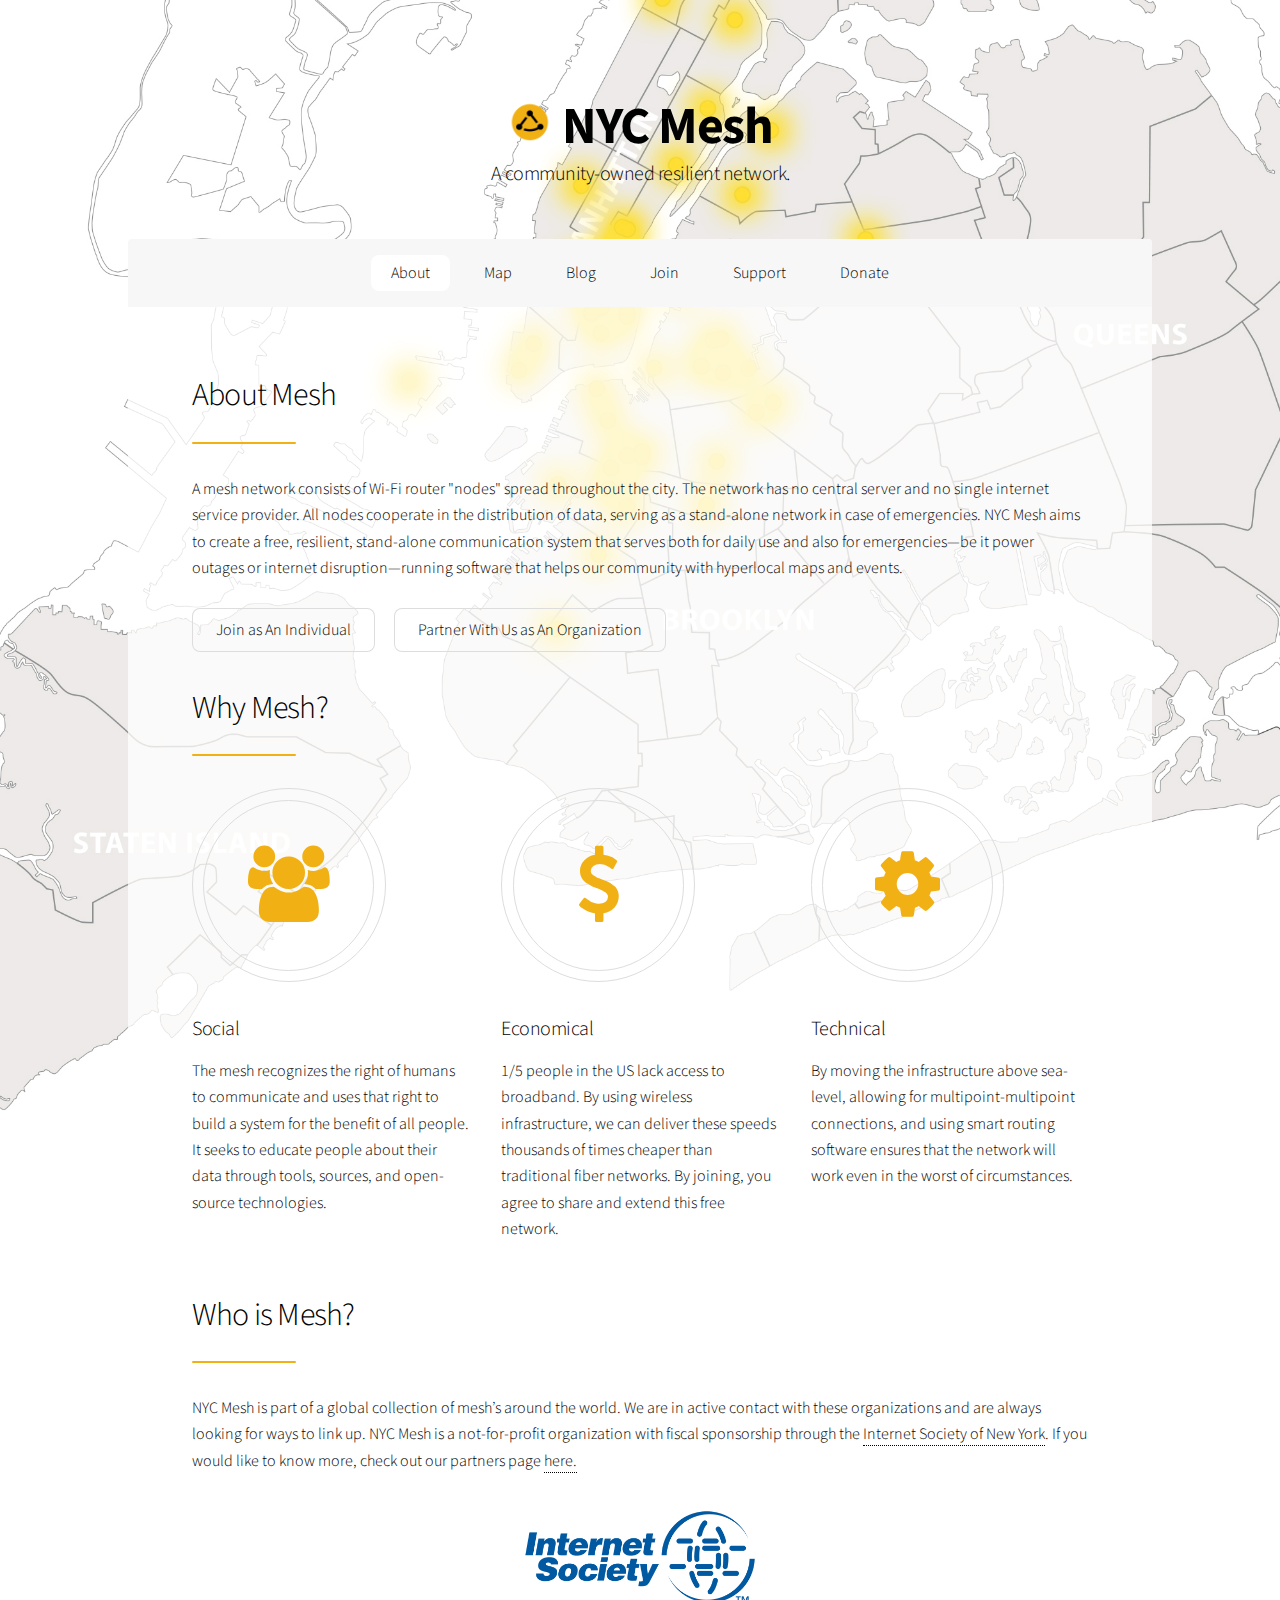
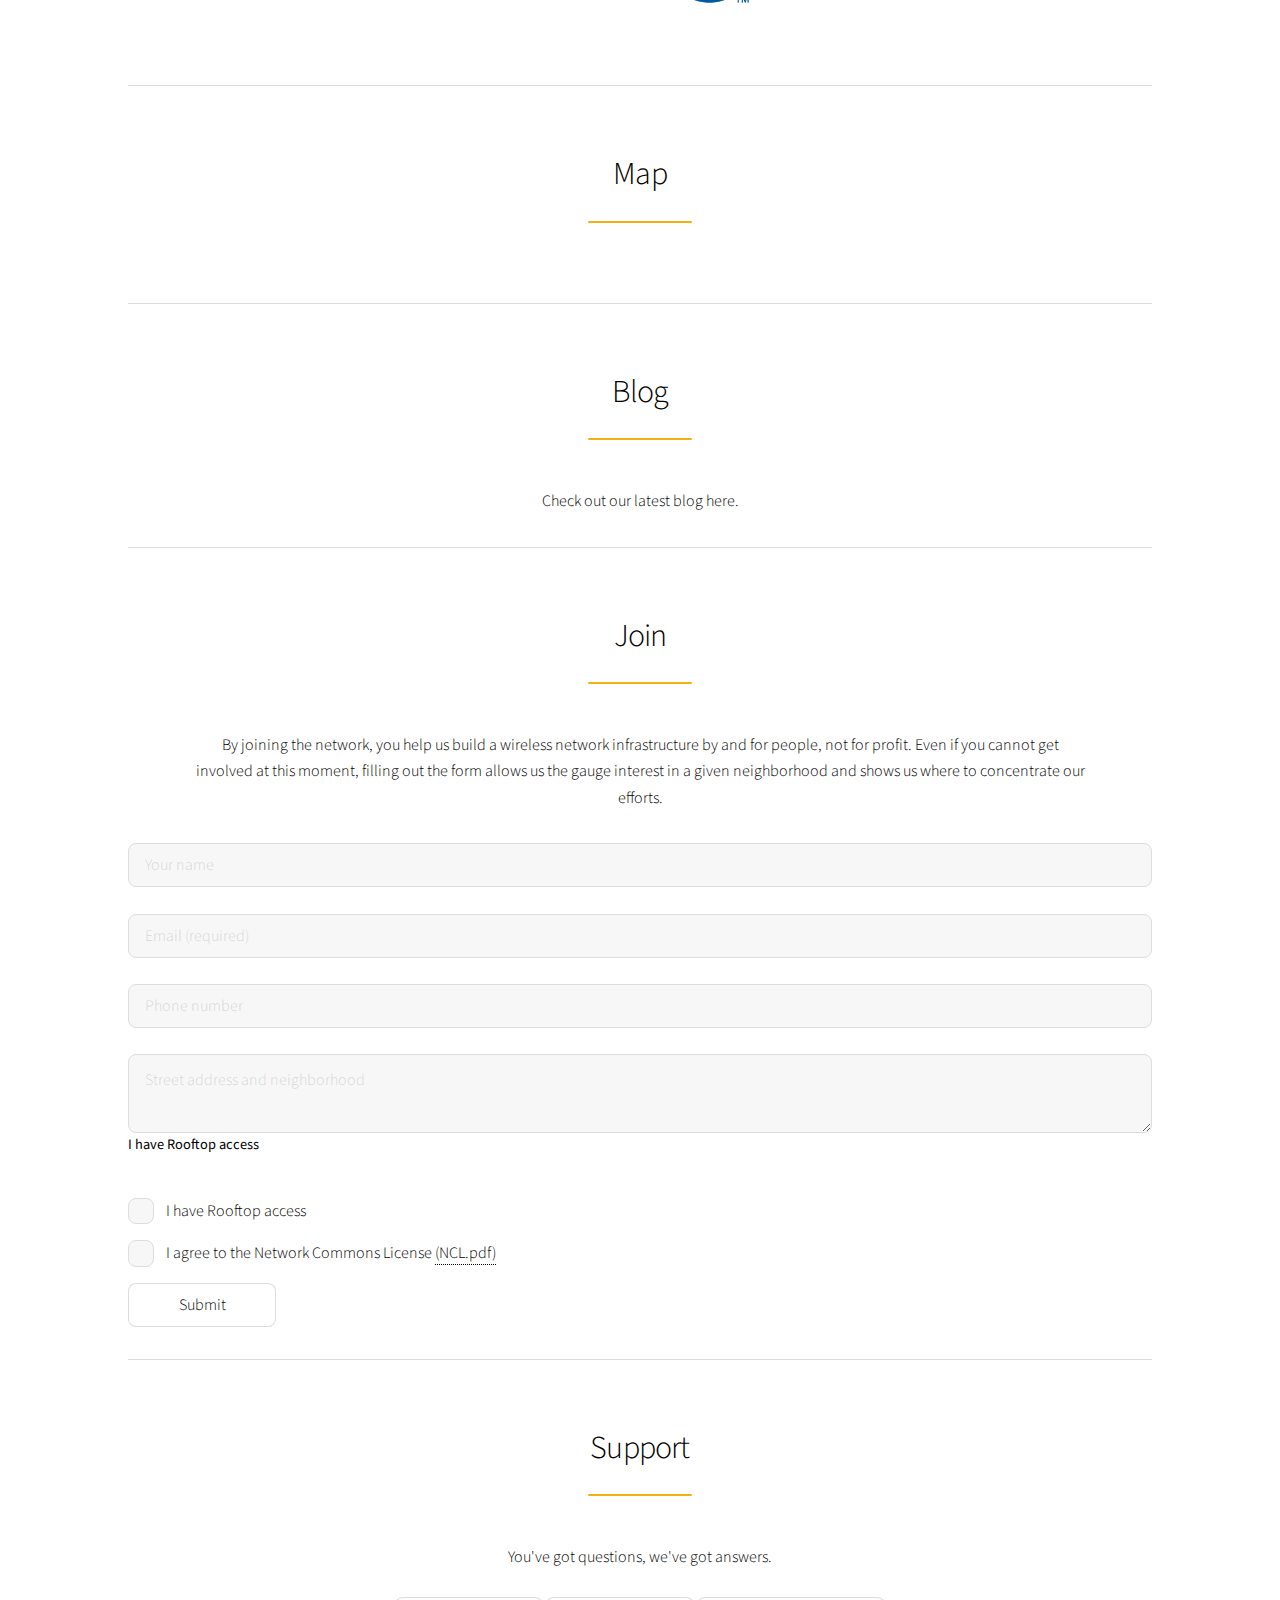
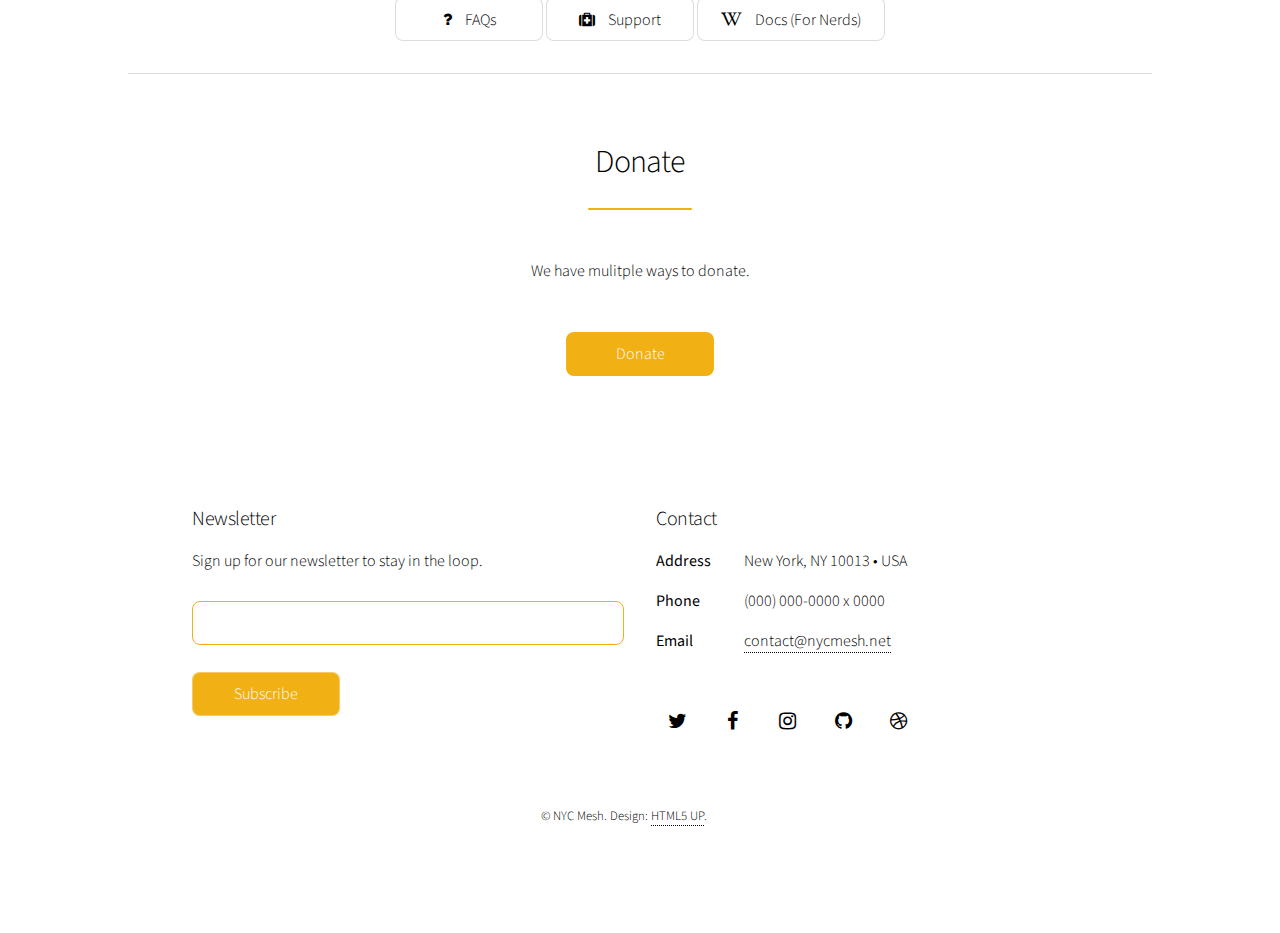
==== index.html @ f51275e2 "initial commit" ====
<!DOCTYPE HTML>
<!--
	Stellar by HTML5 UP
	html5up.net | @ajlkn
	Free for personal and commercial use under the CCA 3.0 license (html5up.net/license)
-->
<html>
	<head>
		<title>NYC Mesh</title>
		<meta charset="utf-8" />
		<meta name="viewport" content="width=device-width, initial-scale=1" />
		<!--[if lte IE 8]><script src="assets/js/ie/html5shiv.js"></script><![endif]-->
		<link rel="stylesheet" href="assets/css/main.css" />
		<!--[if lte IE 9]><link rel="stylesheet" href="assets/css/ie9.css" /><![endif]-->
		<!--[if lte IE 8]><link rel="stylesheet" href="assets/css/ie8.css" /><![endif]-->
		<link href="mesh.ico" rel="shortcut icon" type="image/x-icon">

	</head>
	<body>

		<!-- Wrapper -->
			<div id="wrapper">

				<!-- Header -->
					<header id="header" class="alt">
					 
					  <h1> <img src="logoicon.png" width="46" height="46" alt=""/> NYC Mesh</h1>
						<p>A community-owned
resilient network.
						</p>
			  </header>

				<!-- Nav -->
					<nav id="nav">
						<ul>
							<li><a href="#intro" class="active">About</a></li>
							<li><a href="#map">Map</a></li>
							<li><a href="#blog">Blog</a></li>
							<li><a href="#join">Join</a></li>
							<li><a href="#support">Support</a></li>
							<li><a href="#donate">Donate</a></li>

						</ul>
					</nav>

				<!-- Main -->
					<div id="main">

						<!-- About Section -->
							<section id="intro" class="main">
								<div class="spotlight">
								  <div class="content">
										<header class="major">
											<h2>About Mesh</h2>
										</header>
										<p>A mesh network consists of Wi-Fi router "nodes" spread throughout the city. The network has no central server and no single internet service provider. All nodes cooperate in the distribution of data, serving as a stand-alone network in case of emergencies. NYC Mesh aims to create a free, resilient, stand-alone communication system that serves both for daily use and also for emergencies—be it power outages or internet disruption—running software that helps our community with hyperlocal maps and events.</br> <br></p>
										<ul class="actions">
											<li><a href="#join" class="button">Join as An Individual</a></li>
                                       <li><a href="/partnerships" class="button">Partner With Us as An Organization</a></li>

										</ul>
                                       
                                    <header class="major">
											<h2>Why Mesh?</h2>
									  </header>
                                      <ul class="features">
									<li>
										<span class="icon major style1 fa-users"></span>
										<h3>Social</h3>
										<p>The mesh recognizes the right of humans to communicate and uses that right to build a system for the benefit of all people. It seeks to educate people about their data through tools, sources, and open-source technologies.</p>
									</li>
									<li>
										<span class="icon major style1 fa-usd"></span>
										<h3>Economical</h3>
										<p>1/5 people in the US lack access to broadband. By using wireless infrastructure, we can deliver these speeds thousands of times cheaper than traditional fiber networks. By joining, you agree to share and extend this free network.</p>
									</li>
									<li>
										<span class="icon major style1 fa-gear"></span>
										<h3>Technical</h3>
										<p>By moving the infrastructure above sea-level, allowing for multipoint-multipoint connections, and using smart routing software ensures that the network will work even in the worst of circumstances.</p>
									</li>
								</ul>
                                <header class="major">
											<h2>Who is Mesh? </h2>
										</header>
										<p>NYC Mesh is part of a global collection of mesh’s around the world. We are in active contact with these organizations and are always looking for ways to link up.
NYC Mesh is a not-for-profit organization with fiscal sponsorship through the <a href="http://isoc-ny.org/">Internet Society of New York</a>. If you would like to know more, check out our partners page <a href="partnerships.html">here.</a><br><br> <div align="center"><img align="center" src="images/internetsociety.png" width="250px"> </div>
</p>
									</div>
								</div>
							</section>
                            
                            <!-- map Section -->
							<section id="map" class="main special">
								<header class="major"> 
	<h2>Map</h2></header>

</section> 

						<!-- blog Section -->
							<section id="blog" class="main special">
								<header class="major">
									<h2>Blog</h2>
								</header>
								<p>Check out our latest blog here.

 </p>
								
							</section>

						

						<!-- Get Started -->
							<section id="join" class="main special">
								<header class="major">
									<h2>Join</h2>	</header>
									<p>By joining the network, you help us build a wireless network infrastructure by and for people, not for profit. Even if you cannot get involved at this moment, filling out the form allows us the gauge interest in a given neighborhood and shows us where to concentrate our efforts.</p>
							</section>
									<form action="https://docs.google.com/forms/d/1w1d2qiCerKxjR5uu7gnqRqF9XpYeRvTDPqHbCE4Cftc/formResponse" method="POST" id="ss-form" target="_self" onsubmit="">
  <input type="text" name="entry.508902369" value="" id="entry_508902369" dir="auto" aria-label="Name" placeholder="Your name">
  <br><input type="text" name="entry.119277156" value="" id="entry_119277156" dir="auto" aria-label="Email" aria-required="true" required="" placeholder="Email (required)">
  <br><input type="text" name="entry.1046234029" value="" id="entry_1046234029" dir="auto" aria-label="Phone"  placeholder="Phone number">

  <br><textarea name="entry.214227195" id="entry_214227195" aria-label="Location" placeholder="Street address and neighborhood"></textarea>
 
 
 <label>
    I have Rooftop access 
  </label>   <br> <input type="checkbox" name="entry.108879804" value="I have Rooftop access" id="group_108879804_1" role="checkbox">

<label>
    I have Rooftop access 
  </label>   <br> <input type="checkbox" name="entry.108879804" value="I have Rooftop access" id="group_108879804_1" role="checkbox">

    <label>
    I agree to the Network Commons License <a href="../ncl.pdf">(NCL.pdf)</a>
  </label>   <br> <input type="checkbox" required="" name="entry.1263551439" value="I agree to NCL" id="group_1263551439_1" role="checkbox">

    <input type="submit" name="submit" value="Submit" id="ss-submit" class="btn">
  <input type="hidden" name="draftResponse" value="[,,&quot;229178244945477229&quot;]
">
  <input type="hidden" name="pageHistory" value="0">
  <input type="hidden" name="fbzx" value="229178244945477229">

</form>
	</section>
   
    	<!-- Support -->
							<section id="support" class="main special">
							
                            	<header class="major">
									<h2>Support</h2>	</header>

                                   You've got questions, we've got answers. <br><Br>
                     <a href="generic.html" class="button"><span class="icon style5 fa-question">   </span> FAQs<br></a>  
                     <a href="generic.html" class="button"><span class="icon style5 fa-medkit"> </span> Support<br></a>  
                     <a href="generic.html" class="button"><span class="icon style5 fa-wikipedia-w"> </span> Docs (For Nerds)<br></a> 
                     

	</section>

    	<!-- Donate -->
                    					<section id="donate" class="main special">
								<header class="major">
									<h2>Donate</h2>								</header>

									<p>We have mulitple ways to donate. </p>
								<footer class="major">
									<ul class="actions">
										<li><a href="generic.html" class="button special">Donate</a></li>
									</ul>
								</footer>
	</section>

					</div>

				<!-- Footer -->
					<footer id="footer">
						<section>
							<h3>Newsletter</h3>
							<p>
                         <div id="newsletter">
                         Sign up for our newsletter to stay in the loop.<br> <Br>
	<form action="//nicholasfrota.us9.list-manage.com/subscribe/post?u=cf667149616fd293afa115f5a&amp;id=ebe72854f3" method="post" id="mc-embedded-subscribe-form" name="mc-embedded-subscribe-form" class="validate" target="_blank" novalidate>
		<input type="email" value="" name="EMAIL" id="mce-EMAIL" placeholder="Your Email"><br>
		<input type="submit" value="Subscribe" name="subscribe" id="mc-embedded-subscribe"   class="btn">
		<div class="response" id="mce-error-response" style="display:none"></div>
		<div class="response" id="mce-success-response" style="display:none"></div>
		<div style="position: absolute; left: -5000px;"><input type="text" name="b_cf667149616fd293afa115f5a_ebe72854f3" tabindex="-1" value=""></div>
	</form>
</div>
						</section>
						<section>
							<h3>Contact</h3>
							<dl class="alt">
								<dt>Address</dt>
								<dd>New York, NY 10013 &bull; USA</dd>
								<dt>Phone</dt>
								<dd>(000) 000-0000 x 0000</dd>
								<dt>Email</dt>
								<dd><a href="#">contact@nycmesh.net</a></dd>
							</dl>
							<ul class="icons">
								<li><a href="#" class="icon fa-twitter alt"><span class="label">Twitter</span></a></li>
								<li><a href="#" class="icon fa-facebook alt"><span class="label">Facebook</span></a></li>
								<li><a href="#" class="icon fa-instagram alt"><span class="label">Instagram</span></a></li>
								<li><a href="#" class="icon fa-github alt"><span class="label">GitHub</span></a></li>
								<li><a href="#" class="icon fa-dribbble alt"><span class="label">Dribbble</span></a></li>
							</ul>
						</section>
						<p class="copyright">&copy; NYC Mesh. Design: <a href="https://html5up.net">HTML5 UP</a>.</p>
					</footer>

			</div>

		<!-- Scripts -->
			<script src="assets/js/jquery.min.js"></script>
			<script src="assets/js/jquery.scrollex.min.js"></script>
			<script src="assets/js/jquery.scrolly.min.js"></script>
			<script src="assets/js/skel.min.js"></script>
			<script src="assets/js/util.js"></script>
			<!--[if lte IE 8]><script src="assets/js/ie/respond.min.js"></script><![endif]-->
			<script src="assets/js/main.js"></script>

	</body>
</html>
---- assets/css/main.css ----
@import url(font-awesome.min.css);
@import "https://fonts.googleapis.com/css?family=Source+Sans+Pro:300,400";

/*
	Stellar by HTML5 UP
	html5up.net | @ajlkn
	Free for personal and commercial use under the CCA 3.0 license (html5up.net/license)
*/

/* Reset */

	html, body, div, span, applet, object, iframe, h1, h2, h3, h4, h5, h6, p, blockquote, pre, a, abbr, acronym, address, big, cite, code, del, dfn, em, img, ins, kbd, q, s, samp, small, strike, strong, sub, sup, tt, var, b, u, i, center, dl, dt, dd, ol, ul, li, fieldset, form, label, legend, table, caption, tbody, tfoot, thead, tr, th, td, article, aside, canvas, details, embed, figure, figcaption, footer, header, hgroup, menu, nav, output, ruby, section, summary, time, mark, audio, video {
		margin: 0;
		padding: 0;
		border: 0;
		font-size: 100%;
		font: inherit;
		vertical-align: baseline;
	}

	article, aside, details, figcaption, figure, footer, header, hgroup, menu, nav, section {
		display: block;
	}

	body {
		line-height: 1;
	}

	ol, ul {
		list-style: none;
	}

	blockquote, q {
		quotes: none;
	}

	blockquote:before, blockquote:after, q:before, q:after {
		content: '';
		content: none;
	}

	table {
		border-collapse: collapse;
		border-spacing: 0;
	}

	body {
		-webkit-text-size-adjust: none;
	}

/* Box Model */

	*, *:before, *:after {
		-moz-box-sizing: border-box;
		-webkit-box-sizing: border-box;
		box-sizing: border-box;
	}

/* Grid */

	.row {
		border-bottom: solid 1px transparent;
		-moz-box-sizing: border-box;
		-webkit-box-sizing: border-box;
		box-sizing: border-box;
	}

	.row > * {
		float: left;
		-moz-box-sizing: border-box;
		-webkit-box-sizing: border-box;
		box-sizing: border-box;
	}

	.row:after, .row:before {
		content: '';
		display: block;
		clear: both;
		height: 0;
	}

	.row.uniform > * > :first-child {
		margin-top: 0;
	}

	.row.uniform > * > :last-child {
		margin-bottom: 0;
	}

	.row.\30 \25 > * {
		padding: 0 0 0 0em;
	}

	.row.\30 \25 {
		margin: 0 0 -1px 0em;
	}

	.row.uniform.\30 \25 > * {
		padding: 0em 0 0 0em;
	}

	.row.uniform.\30 \25 {
		margin: 0em 0 -1px 0em;
	}

	.row > * {
		padding: 0 0 0 1.5em;
	}

	.row {
		margin: 0 0 -1px -1.5em;
	}

	.row.uniform > * {
		padding: 1.5em 0 0 1.5em;
	}

	.row.uniform {
		margin: -1.5em 0 -1px -1.5em;
	}

	.row.\32 00\25 > * {
		padding: 0 0 0 3em;
	}

	.row.\32 00\25 {
		margin: 0 0 -1px -3em;
	}

	.row.uniform.\32 00\25 > * {
		padding: 3em 0 0 3em;
	}

	.row.uniform.\32 00\25 {
		margin: -3em 0 -1px -3em;
	}

	.row.\31 50\25 > * {
		padding: 0 0 0 2.25em;
	}

	.row.\31 50\25 {
		margin: 0 0 -1px -2.25em;
	}

	.row.uniform.\31 50\25 > * {
		padding: 2.25em 0 0 2.25em;
	}

	.row.uniform.\31 50\25 {
		margin: -2.25em 0 -1px -2.25em;
	}

	.row.\35 0\25 > * {
		padding: 0 0 0 0.75em;
	}

	.row.\35 0\25 {
		margin: 0 0 -1px -0.75em;
	}

	.row.uniform.\35 0\25 > * {
		padding: 0.75em 0 0 0.75em;
	}

	.row.uniform.\35 0\25 {
		margin: -0.75em 0 -1px -0.75em;
	}

	.row.\32 5\25 > * {
		padding: 0 0 0 0.375em;
	}

	.row.\32 5\25 {
		margin: 0 0 -1px -0.375em;
	}

	.row.uniform.\32 5\25 > * {
		padding: 0.375em 0 0 0.375em;
	}

	.row.uniform.\32 5\25 {
		margin: -0.375em 0 -1px -0.375em;
	}

	.\31 2u, .\31 2u\24 {
		width: 100%;
		clear: none;
		margin-left: 0;
	}

	.\31 1u, .\31 1u\24 {
		width: 91.6666666667%;
		clear: none;
		margin-left: 0;
	}

	.\31 0u, .\31 0u\24 {
		width: 83.3333333333%;
		clear: none;
		margin-left: 0;
	}

	.\39 u, .\39 u\24 {
		width: 75%;
		clear: none;
		margin-left: 0;
	}

	.\38 u, .\38 u\24 {
		width: 66.6666666667%;
		clear: none;
		margin-left: 0;
	}

	.\37 u, .\37 u\24 {
		width: 58.3333333333%;
		clear: none;
		margin-left: 0;
	}

	.\36 u, .\36 u\24 {
		width: 50%;
		clear: none;
		margin-left: 0;
	}

	.\35 u, .\35 u\24 {
		width: 41.6666666667%;
		clear: none;
		margin-left: 0;
	}

	.\34 u, .\34 u\24 {
		width: 33.3333333333%;
		clear: none;
		margin-left: 0;
	}

	.\33 u, .\33 u\24 {
		width: 25%;
		clear: none;
		margin-left: 0;
	}

	.\32 u, .\32 u\24 {
		width: 16.6666666667%;
		clear: none;
		margin-left: 0;
	}

	.\31 u, .\31 u\24 {
		width: 8.3333333333%;
		clear: none;
		margin-left: 0;
	}

	.\31 2u\24 + *,
	.\31 1u\24 + *,
	.\31 0u\24 + *,
	.\39 u\24 + *,
	.\38 u\24 + *,
	.\37 u\24 + *,
	.\36 u\24 + *,
	.\35 u\24 + *,
	.\34 u\24 + *,
	.\33 u\24 + *,
	.\32 u\24 + *,
	.\31 u\24 + * {
		clear: left;
	}

	.\-11u {
		margin-left: 91.66667%;
	}

	.\-10u {
		margin-left: 83.33333%;
	}

	.\-9u {
		margin-left: 75%;
	}

	.\-8u {
		margin-left: 66.66667%;
	}

	.\-7u {
		margin-left: 58.33333%;
	}

	.\-6u {
		margin-left: 50%;
	}

	.\-5u {
		margin-left: 41.66667%;
	}

	.\-4u {
		margin-left: 33.33333%;
	}

	.\-3u {
		margin-left: 25%;
	}

	.\-2u {
		margin-left: 16.66667%;
	}

	.\-1u {
		margin-left: 8.33333%;
	}

	@media screen and (max-width: 1680px) {

		.row > * {
			padding: 0 0 0 1.5em;
		}

		.row {
			margin: 0 0 -1px -1.5em;
		}

		.row.uniform > * {
			padding: 1.5em 0 0 1.5em;
		}

		.row.uniform {
			margin: -1.5em 0 -1px -1.5em;
		}

		.row.\32 00\25 > * {
			padding: 0 0 0 3em;
		}

		.row.\32 00\25 {
			margin: 0 0 -1px -3em;
		}

		.row.uniform.\32 00\25 > * {
			padding: 3em 0 0 3em;
		}

		.row.uniform.\32 00\25 {
			margin: -3em 0 -1px -3em;
		}

		.row.\31 50\25 > * {
			padding: 0 0 0 2.25em;
		}

		.row.\31 50\25 {
			margin: 0 0 -1px -2.25em;
		}

		.row.uniform.\31 50\25 > * {
			padding: 2.25em 0 0 2.25em;
		}

		.row.uniform.\31 50\25 {
			margin: -2.25em 0 -1px -2.25em;
		}

		.row.\35 0\25 > * {
			padding: 0 0 0 0.75em;
		}

		.row.\35 0\25 {
			margin: 0 0 -1px -0.75em;
		}

		.row.uniform.\35 0\25 > * {
			padding: 0.75em 0 0 0.75em;
		}

		.row.uniform.\35 0\25 {
			margin: -0.75em 0 -1px -0.75em;
		}

		.row.\32 5\25 > * {
			padding: 0 0 0 0.375em;
		}

		.row.\32 5\25 {
			margin: 0 0 -1px -0.375em;
		}

		.row.uniform.\32 5\25 > * {
			padding: 0.375em 0 0 0.375em;
		}

		.row.uniform.\32 5\25 {
			margin: -0.375em 0 -1px -0.375em;
		}

		.\31 2u\28xlarge\29, .\31 2u\24\28xlarge\29 {
			width: 100%;
			clear: none;
			margin-left: 0;
		}

		.\31 1u\28xlarge\29, .\31 1u\24\28xlarge\29 {
			width: 91.6666666667%;
			clear: none;
			margin-left: 0;
		}

		.\31 0u\28xlarge\29, .\31 0u\24\28xlarge\29 {
			width: 83.3333333333%;
			clear: none;
			margin-left: 0;
		}

		.\39 u\28xlarge\29, .\39 u\24\28xlarge\29 {
			width: 75%;
			clear: none;
			margin-left: 0;
		}

		.\38 u\28xlarge\29, .\38 u\24\28xlarge\29 {
			width: 66.6666666667%;
			clear: none;
			margin-left: 0;
		}

		.\37 u\28xlarge\29, .\37 u\24\28xlarge\29 {
			width: 58.3333333333%;
			clear: none;
			margin-left: 0;
		}

		.\36 u\28xlarge\29, .\36 u\24\28xlarge\29 {
			width: 50%;
			clear: none;
			margin-left: 0;
		}

		.\35 u\28xlarge\29, .\35 u\24\28xlarge\29 {
			width: 41.6666666667%;
			clear: none;
			margin-left: 0;
		}

		.\34 u\28xlarge\29, .\34 u\24\28xlarge\29 {
			width: 33.3333333333%;
			clear: none;
			margin-left: 0;
		}

		.\33 u\28xlarge\29, .\33 u\24\28xlarge\29 {
			width: 25%;
			clear: none;
			margin-left: 0;
		}

		.\32 u\28xlarge\29, .\32 u\24\28xlarge\29 {
			width: 16.6666666667%;
			clear: none;
			margin-left: 0;
		}

		.\31 u\28xlarge\29, .\31 u\24\28xlarge\29 {
			width: 8.3333333333%;
			clear: none;
			margin-left: 0;
		}

		.\31 2u\24\28xlarge\29 + *,
		.\31 1u\24\28xlarge\29 + *,
		.\31 0u\24\28xlarge\29 + *,
		.\39 u\24\28xlarge\29 + *,
		.\38 u\24\28xlarge\29 + *,
		.\37 u\24\28xlarge\29 + *,
		.\36 u\24\28xlarge\29 + *,
		.\35 u\24\28xlarge\29 + *,
		.\34 u\24\28xlarge\29 + *,
		.\33 u\24\28xlarge\29 + *,
		.\32 u\24\28xlarge\29 + *,
		.\31 u\24\28xlarge\29 + * {
			clear: left;
		}

		.\-11u\28xlarge\29 {
			margin-left: 91.66667%;
		}

		.\-10u\28xlarge\29 {
			margin-left: 83.33333%;
		}

		.\-9u\28xlarge\29 {
			margin-left: 75%;
		}

		.\-8u\28xlarge\29 {
			margin-left: 66.66667%;
		}

		.\-7u\28xlarge\29 {
			margin-left: 58.33333%;
		}

		.\-6u\28xlarge\29 {
			margin-left: 50%;
		}

		.\-5u\28xlarge\29 {
			margin-left: 41.66667%;
		}

		.\-4u\28xlarge\29 {
			margin-left: 33.33333%;
		}

		.\-3u\28xlarge\29 {
			margin-left: 25%;
		}

		.\-2u\28xlarge\29 {
			margin-left: 16.66667%;
		}

		.\-1u\28xlarge\29 {
			margin-left: 8.33333%;
		}

	}

	@media screen and (max-width: 1280px) {

		.row > * {
			padding: 0 0 0 1.5em;
		}

		.row {
			margin: 0 0 -1px -1.5em;
		}

		.row.uniform > * {
			padding: 1.5em 0 0 1.5em;
		}

		.row.uniform {
			margin: -1.5em 0 -1px -1.5em;
		}

		.row.\32 00\25 > * {
			padding: 0 0 0 3em;
		}

		.row.\32 00\25 {
			margin: 0 0 -1px -3em;
		}

		.row.uniform.\32 00\25 > * {
			padding: 3em 0 0 3em;
		}

		.row.uniform.\32 00\25 {
			margin: -3em 0 -1px -3em;
		}

		.row.\31 50\25 > * {
			padding: 0 0 0 2.25em;
		}

		.row.\31 50\25 {
			margin: 0 0 -1px -2.25em;
		}

		.row.uniform.\31 50\25 > * {
			padding: 2.25em 0 0 2.25em;
		}

		.row.uniform.\31 50\25 {
			margin: -2.25em 0 -1px -2.25em;
		}

		.row.\35 0\25 > * {
			padding: 0 0 0 0.75em;
		}

		.row.\35 0\25 {
			margin: 0 0 -1px -0.75em;
		}

		.row.uniform.\35 0\25 > * {
			padding: 0.75em 0 0 0.75em;
		}

		.row.uniform.\35 0\25 {
			margin: -0.75em 0 -1px -0.75em;
		}

		.row.\32 5\25 > * {
			padding: 0 0 0 0.375em;
		}

		.row.\32 5\25 {
			margin: 0 0 -1px -0.375em;
		}

		.row.uniform.\32 5\25 > * {
			padding: 0.375em 0 0 0.375em;
		}

		.row.uniform.\32 5\25 {
			margin: -0.375em 0 -1px -0.375em;
		}

		.\31 2u\28large\29, .\31 2u\24\28large\29 {
			width: 100%;
			clear: none;
			margin-left: 0;
		}

		.\31 1u\28large\29, .\31 1u\24\28large\29 {
			width: 91.6666666667%;
			clear: none;
			margin-left: 0;
		}

		.\31 0u\28large\29, .\31 0u\24\28large\29 {
			width: 83.3333333333%;
			clear: none;
			margin-left: 0;
		}

		.\39 u\28large\29, .\39 u\24\28large\29 {
			width: 75%;
			clear: none;
			margin-left: 0;
		}

		.\38 u\28large\29, .\38 u\24\28large\29 {
			width: 66.6666666667%;
			clear: none;
			margin-left: 0;
		}

		.\37 u\28large\29, .\37 u\24\28large\29 {
			width: 58.3333333333%;
			clear: none;
			margin-left: 0;
		}

		.\36 u\28large\29, .\36 u\24\28large\29 {
			width: 50%;
			clear: none;
			margin-left: 0;
		}

		.\35 u\28large\29, .\35 u\24\28large\29 {
			width: 41.6666666667%;
			clear: none;
			margin-left: 0;
		}

		.\34 u\28large\29, .\34 u\24\28large\29 {
			width: 33.3333333333%;
			clear: none;
			margin-left: 0;
		}

		.\33 u\28large\29, .\33 u\24\28large\29 {
			width: 25%;
			clear: none;
			margin-left: 0;
		}

		.\32 u\28large\29, .\32 u\24\28large\29 {
			width: 16.6666666667%;
			clear: none;
			margin-left: 0;
		}

		.\31 u\28large\29, .\31 u\24\28large\29 {
			width: 8.3333333333%;
			clear: none;
			margin-left: 0;
		}

		.\31 2u\24\28large\29 + *,
		.\31 1u\24\28large\29 + *,
		.\31 0u\24\28large\29 + *,
		.\39 u\24\28large\29 + *,
		.\38 u\24\28large\29 + *,
		.\37 u\24\28large\29 + *,
		.\36 u\24\28large\29 + *,
		.\35 u\24\28large\29 + *,
		.\34 u\24\28large\29 + *,
		.\33 u\24\28large\29 + *,
		.\32 u\24\28large\29 + *,
		.\31 u\24\28large\29 + * {
			clear: left;
		}

		.\-11u\28large\29 {
			margin-left: 91.66667%;
		}

		.\-10u\28large\29 {
			margin-left: 83.33333%;
		}

		.\-9u\28large\29 {
			margin-left: 75%;
		}

		.\-8u\28large\29 {
			margin-left: 66.66667%;
		}

		.\-7u\28large\29 {
			margin-left: 58.33333%;
		}

		.\-6u\28large\29 {
			margin-left: 50%;
		}

		.\-5u\28large\29 {
			margin-left: 41.66667%;
		}

		.\-4u\28large\29 {
			margin-left: 33.33333%;
		}

		.\-3u\28large\29 {
			margin-left: 25%;
		}

		.\-2u\28large\29 {
			margin-left: 16.66667%;
		}

		.\-1u\28large\29 {
			margin-left: 8.33333%;
		}

	}

	@media screen and (max-width: 980px) {

		.row > * {
			padding: 0 0 0 1.5em;
		}

		.row {
			margin: 0 0 -1px -1.5em;
		}

		.row.uniform > * {
			padding: 1.5em 0 0 1.5em;
		}

		.row.uniform {
			margin: -1.5em 0 -1px -1.5em;
		}

		.row.\32 00\25 > * {
			padding: 0 0 0 3em;
		}

		.row.\32 00\25 {
			margin: 0 0 -1px -3em;
		}

		.row.uniform.\32 00\25 > * {
			padding: 3em 0 0 3em;
		}

		.row.uniform.\32 00\25 {
			margin: -3em 0 -1px -3em;
		}

		.row.\31 50\25 > * {
			padding: 0 0 0 2.25em;
		}

		.row.\31 50\25 {
			margin: 0 0 -1px -2.25em;
		}

		.row.uniform.\31 50\25 > * {
			padding: 2.25em 0 0 2.25em;
		}

		.row.uniform.\31 50\25 {
			margin: -2.25em 0 -1px -2.25em;
		}

		.row.\35 0\25 > * {
			padding: 0 0 0 0.75em;
		}

		.row.\35 0\25 {
			margin: 0 0 -1px -0.75em;
		}

		.row.uniform.\35 0\25 > * {
			padding: 0.75em 0 0 0.75em;
		}

		.row.uniform.\35 0\25 {
			margin: -0.75em 0 -1px -0.75em;
		}

		.row.\32 5\25 > * {
			padding: 0 0 0 0.375em;
		}

		.row.\32 5\25 {
			margin: 0 0 -1px -0.375em;
		}

		.row.uniform.\32 5\25 > * {
			padding: 0.375em 0 0 0.375em;
		}

		.row.uniform.\32 5\25 {
			margin: -0.375em 0 -1px -0.375em;
		}

		.\31 2u\28medium\29, .\31 2u\24\28medium\29 {
			width: 100%;
			clear: none;
			margin-left: 0;
		}

		.\31 1u\28medium\29, .\31 1u\24\28medium\29 {
			width: 91.6666666667%;
			clear: none;
			margin-left: 0;
		}

		.\31 0u\28medium\29, .\31 0u\24\28medium\29 {
			width: 83.3333333333%;
			clear: none;
			margin-left: 0;
		}

		.\39 u\28medium\29, .\39 u\24\28medium\29 {
			width: 75%;
			clear: none;
			margin-left: 0;
		}

		.\38 u\28medium\29, .\38 u\24\28medium\29 {
			width: 66.6666666667%;
			clear: none;
			margin-left: 0;
		}

		.\37 u\28medium\29, .\37 u\24\28medium\29 {
			width: 58.3333333333%;
			clear: none;
			margin-left: 0;
		}

		.\36 u\28medium\29, .\36 u\24\28medium\29 {
			width: 50%;
			clear: none;
			margin-left: 0;
		}

		.\35 u\28medium\29, .\35 u\24\28medium\29 {
			width: 41.6666666667%;
			clear: none;
			margin-left: 0;
		}

		.\34 u\28medium\29, .\34 u\24\28medium\29 {
			width: 33.3333333333%;
			clear: none;
			margin-left: 0;
		}

		.\33 u\28medium\29, .\33 u\24\28medium\29 {
			width: 25%;
			clear: none;
			margin-left: 0;
		}

		.\32 u\28medium\29, .\32 u\24\28medium\29 {
			width: 16.6666666667%;
			clear: none;
			margin-left: 0;
		}

		.\31 u\28medium\29, .\31 u\24\28medium\29 {
			width: 8.3333333333%;
			clear: none;
			margin-left: 0;
		}

		.\31 2u\24\28medium\29 + *,
		.\31 1u\24\28medium\29 + *,
		.\31 0u\24\28medium\29 + *,
		.\39 u\24\28medium\29 + *,
		.\38 u\24\28medium\29 + *,
		.\37 u\24\28medium\29 + *,
		.\36 u\24\28medium\29 + *,
		.\35 u\24\28medium\29 + *,
		.\34 u\24\28medium\29 + *,
		.\33 u\24\28medium\29 + *,
		.\32 u\24\28medium\29 + *,
		.\31 u\24\28medium\29 + * {
			clear: left;
		}

		.\-11u\28medium\29 {
			margin-left: 91.66667%;
		}

		.\-10u\28medium\29 {
			margin-left: 83.33333%;
		}

		.\-9u\28medium\29 {
			margin-left: 75%;
		}

		.\-8u\28medium\29 {
			margin-left: 66.66667%;
		}

		.\-7u\28medium\29 {
			margin-left: 58.33333%;
		}

		.\-6u\28medium\29 {
			margin-left: 50%;
		}

		.\-5u\28medium\29 {
			margin-left: 41.66667%;
		}

		.\-4u\28medium\29 {
			margin-left: 33.33333%;
		}

		.\-3u\28medium\29 {
			margin-left: 25%;
		}

		.\-2u\28medium\29 {
			margin-left: 16.66667%;
		}

		.\-1u\28medium\29 {
			margin-left: 8.33333%;
		}

	}

	@media screen and (max-width: 736px) {

		.row > * {
			padding: 0 0 0 1em;
		}

		.row {
			margin: 0 0 -1px -1em;
		}

		.row.uniform > * {
			padding: 1em 0 0 1em;
		}

		.row.uniform {
			margin: -1em 0 -1px -1em;
		}

		.row.\32 00\25 > * {
			padding: 0 0 0 2em;
		}

		.row.\32 00\25 {
			margin: 0 0 -1px -2em;
		}

		.row.uniform.\32 00\25 > * {
			padding: 2em 0 0 2em;
		}

		.row.uniform.\32 00\25 {
			margin: -2em 0 -1px -2em;
		}

		.row.\31 50\25 > * {
			padding: 0 0 0 1.5em;
		}

		.row.\31 50\25 {
			margin: 0 0 -1px -1.5em;
		}

		.row.uniform.\31 50\25 > * {
			padding: 1.5em 0 0 1.5em;
		}

		.row.uniform.\31 50\25 {
			margin: -1.5em 0 -1px -1.5em;
		}

		.row.\35 0\25 > * {
			padding: 0 0 0 0.5em;
		}

		.row.\35 0\25 {
			margin: 0 0 -1px -0.5em;
		}

		.row.uniform.\35 0\25 > * {
			padding: 0.5em 0 0 0.5em;
		}

		.row.uniform.\35 0\25 {
			margin: -0.5em 0 -1px -0.5em;
		}

		.row.\32 5\25 > * {
			padding: 0 0 0 0.25em;
		}

		.row.\32 5\25 {
			margin: 0 0 -1px -0.25em;
		}

		.row.uniform.\32 5\25 > * {
			padding: 0.25em 0 0 0.25em;
		}

		.row.uniform.\32 5\25 {
			margin: -0.25em 0 -1px -0.25em;
		}

		.\31 2u\28small\29, .\31 2u\24\28small\29 {
			width: 100%;
			clear: none;
			margin-left: 0;
		}

		.\31 1u\28small\29, .\31 1u\24\28small\29 {
			width: 91.6666666667%;
			clear: none;
			margin-left: 0;
		}

		.\31 0u\28small\29, .\31 0u\24\28small\29 {
			width: 83.3333333333%;
			clear: none;
			margin-left: 0;
		}

		.\39 u\28small\29, .\39 u\24\28small\29 {
			width: 75%;
			clear: none;
			margin-left: 0;
		}

		.\38 u\28small\29, .\38 u\24\28small\29 {
			width: 66.6666666667%;
			clear: none;
			margin-left: 0;
		}

		.\37 u\28small\29, .\37 u\24\28small\29 {
			width: 58.3333333333%;
			clear: none;
			margin-left: 0;
		}

		.\36 u\28small\29, .\36 u\24\28small\29 {
			width: 50%;
			clear: none;
			margin-left: 0;
		}

		.\35 u\28small\29, .\35 u\24\28small\29 {
			width: 41.6666666667%;
			clear: none;
			margin-left: 0;
		}

		.\34 u\28small\29, .\34 u\24\28small\29 {
			width: 33.3333333333%;
			clear: none;
			margin-left: 0;
		}

		.\33 u\28small\29, .\33 u\24\28small\29 {
			width: 25%;
			clear: none;
			margin-left: 0;
		}

		.\32 u\28small\29, .\32 u\24\28small\29 {
			width: 16.6666666667%;
			clear: none;
			margin-left: 0;
		}

		.\31 u\28small\29, .\31 u\24\28small\29 {
			width: 8.3333333333%;
			clear: none;
			margin-left: 0;
		}

		.\31 2u\24\28small\29 + *,
		.\31 1u\24\28small\29 + *,
		.\31 0u\24\28small\29 + *,
		.\39 u\24\28small\29 + *,
		.\38 u\24\28small\29 + *,
		.\37 u\24\28small\29 + *,
		.\36 u\24\28small\29 + *,
		.\35 u\24\28small\29 + *,
		.\34 u\24\28small\29 + *,
		.\33 u\24\28small\29 + *,
		.\32 u\24\28small\29 + *,
		.\31 u\24\28small\29 + * {
			clear: left;
		}

		.\-11u\28small\29 {
			margin-left: 91.66667%;
		}

		.\-10u\28small\29 {
			margin-left: 83.33333%;
		}

		.\-9u\28small\29 {
			margin-left: 75%;
		}

		.\-8u\28small\29 {
			margin-left: 66.66667%;
		}

		.\-7u\28small\29 {
			margin-left: 58.33333%;
		}

		.\-6u\28small\29 {
			margin-left: 50%;
		}

		.\-5u\28small\29 {
			margin-left: 41.66667%;
		}

		.\-4u\28small\29 {
			margin-left: 33.33333%;
		}

		.\-3u\28small\29 {
			margin-left: 25%;
		}

		.\-2u\28small\29 {
			margin-left: 16.66667%;
		}

		.\-1u\28small\29 {
			margin-left: 8.33333%;
		}

	}

	@media screen and (max-width: 480px) {

		.row > * {
			padding: 0 0 0 1em;
		}

		.row {
			margin: 0 0 -1px -1em;
		}

		.row.uniform > * {
			padding: 1em 0 0 1em;
		}

		.row.uniform {
			margin: -1em 0 -1px -1em;
		}

		.row.\32 00\25 > * {
			padding: 0 0 0 2em;
		}

		.row.\32 00\25 {
			margin: 0 0 -1px -2em;
		}

		.row.uniform.\32 00\25 > * {
			padding: 2em 0 0 2em;
		}

		.row.uniform.\32 00\25 {
			margin: -2em 0 -1px -2em;
		}

		.row.\31 50\25 > * {
			padding: 0 0 0 1.5em;
		}

		.row.\31 50\25 {
			margin: 0 0 -1px -1.5em;
		}

		.row.uniform.\31 50\25 > * {
			padding: 1.5em 0 0 1.5em;
		}

		.row.uniform.\31 50\25 {
			margin: -1.5em 0 -1px -1.5em;
		}

		.row.\35 0\25 > * {
			padding: 0 0 0 0.5em;
		}

		.row.\35 0\25 {
			margin: 0 0 -1px -0.5em;
		}

		.row.uniform.\35 0\25 > * {
			padding: 0.5em 0 0 0.5em;
		}

		.row.uniform.\35 0\25 {
			margin: -0.5em 0 -1px -0.5em;
		}

		.row.\32 5\25 > * {
			padding: 0 0 0 0.25em;
		}

		.row.\32 5\25 {
			margin: 0 0 -1px -0.25em;
		}

		.row.uniform.\32 5\25 > * {
			padding: 0.25em 0 0 0.25em;
		}

		.row.uniform.\32 5\25 {
			margin: -0.25em 0 -1px -0.25em;
		}

		.\31 2u\28xsmall\29, .\31 2u\24\28xsmall\29 {
			width: 100%;
			clear: none;
			margin-left: 0;
		}

		.\31 1u\28xsmall\29, .\31 1u\24\28xsmall\29 {
			width: 91.6666666667%;
			clear: none;
			margin-left: 0;
		}

		.\31 0u\28xsmall\29, .\31 0u\24\28xsmall\29 {
			width: 83.3333333333%;
			clear: none;
			margin-left: 0;
		}

		.\39 u\28xsmall\29, .\39 u\24\28xsmall\29 {
			width: 75%;
			clear: none;
			margin-left: 0;
		}

		.\38 u\28xsmall\29, .\38 u\24\28xsmall\29 {
			width: 66.6666666667%;
			clear: none;
			margin-left: 0;
		}

		.\37 u\28xsmall\29, .\37 u\24\28xsmall\29 {
			width: 58.3333333333%;
			clear: none;
			margin-left: 0;
		}

		.\36 u\28xsmall\29, .\36 u\24\28xsmall\29 {
			width: 50%;
			clear: none;
			margin-left: 0;
		}

		.\35 u\28xsmall\29, .\35 u\24\28xsmall\29 {
			width: 41.6666666667%;
			clear: none;
			margin-left: 0;
		}

		.\34 u\28xsmall\29, .\34 u\24\28xsmall\29 {
			width: 33.3333333333%;
			clear: none;
			margin-left: 0;
		}

		.\33 u\28xsmall\29, .\33 u\24\28xsmall\29 {
			width: 25%;
			clear: none;
			margin-left: 0;
		}

		.\32 u\28xsmall\29, .\32 u\24\28xsmall\29 {
			width: 16.6666666667%;
			clear: none;
			margin-left: 0;
		}

		.\31 u\28xsmall\29, .\31 u\24\28xsmall\29 {
			width: 8.3333333333%;
			clear: none;
			margin-left: 0;
		}

		.\31 2u\24\28xsmall\29 + *,
		.\31 1u\24\28xsmall\29 + *,
		.\31 0u\24\28xsmall\29 + *,
		.\39 u\24\28xsmall\29 + *,
		.\38 u\24\28xsmall\29 + *,
		.\37 u\24\28xsmall\29 + *,
		.\36 u\24\28xsmall\29 + *,
		.\35 u\24\28xsmall\29 + *,
		.\34 u\24\28xsmall\29 + *,
		.\33 u\24\28xsmall\29 + *,
		.\32 u\24\28xsmall\29 + *,
		.\31 u\24\28xsmall\29 + * {
			clear: left;
		}

		.\-11u\28xsmall\29 {
			margin-left: 91.66667%;
		}

		.\-10u\28xsmall\29 {
			margin-left: 83.33333%;
		}

		.\-9u\28xsmall\29 {
			margin-left: 75%;
		}

		.\-8u\28xsmall\29 {
			margin-left: 66.66667%;
		}

		.\-7u\28xsmall\29 {
			margin-left: 58.33333%;
		}

		.\-6u\28xsmall\29 {
			margin-left: 50%;
		}

		.\-5u\28xsmall\29 {
			margin-left: 41.66667%;
		}

		.\-4u\28xsmall\29 {
			margin-left: 33.33333%;
		}

		.\-3u\28xsmall\29 {
			margin-left: 25%;
		}

		.\-2u\28xsmall\29 {
			margin-left: 16.66667%;
		}

		.\-1u\28xsmall\29 {
			margin-left: 8.33333%;
		}

	}

	@media screen and (max-width: 360px) {

		.row > * {
			padding: 0 0 0 1em;
		}

		.row {
			margin: 0 0 -1px -1em;
		}

		.row.uniform > * {
			padding: 1em 0 0 1em;
		}

		.row.uniform {
			margin: -1em 0 -1px -1em;
		}

		.row.\32 00\25 > * {
			padding: 0 0 0 2em;
		}

		.row.\32 00\25 {
			margin: 0 0 -1px -2em;
		}

		.row.uniform.\32 00\25 > * {
			padding: 2em 0 0 2em;
		}

		.row.uniform.\32 00\25 {
			margin: -2em 0 -1px -2em;
		}

		.row.\31 50\25 > * {
			padding: 0 0 0 1.5em;
		}

		.row.\31 50\25 {
			margin: 0 0 -1px -1.5em;
		}

		.row.uniform.\31 50\25 > * {
			padding: 1.5em 0 0 1.5em;
		}

		.row.uniform.\31 50\25 {
			margin: -1.5em 0 -1px -1.5em;
		}

		.row.\35 0\25 > * {
			padding: 0 0 0 0.5em;
		}

		.row.\35 0\25 {
			margin: 0 0 -1px -0.5em;
		}

		.row.uniform.\35 0\25 > * {
			padding: 0.5em 0 0 0.5em;
		}

		.row.uniform.\35 0\25 {
			margin: -0.5em 0 -1px -0.5em;
		}

		.row.\32 5\25 > * {
			padding: 0 0 0 0.25em;
		}

		.row.\32 5\25 {
			margin: 0 0 -1px -0.25em;
		}

		.row.uniform.\32 5\25 > * {
			padding: 0.25em 0 0 0.25em;
		}

		.row.uniform.\32 5\25 {
			margin: -0.25em 0 -1px -0.25em;
		}

		.\31 2u\28xxsmall\29, .\31 2u\24\28xxsmall\29 {
			width: 100%;
			clear: none;
			margin-left: 0;
		}

		.\31 1u\28xxsmall\29, .\31 1u\24\28xxsmall\29 {
			width: 91.6666666667%;
			clear: none;
			margin-left: 0;
		}

		.\31 0u\28xxsmall\29, .\31 0u\24\28xxsmall\29 {
			width: 83.3333333333%;
			clear: none;
			margin-left: 0;
		}

		.\39 u\28xxsmall\29, .\39 u\24\28xxsmall\29 {
			width: 75%;
			clear: none;
			margin-left: 0;
		}

		.\38 u\28xxsmall\29, .\38 u\24\28xxsmall\29 {
			width: 66.6666666667%;
			clear: none;
			margin-left: 0;
		}

		.\37 u\28xxsmall\29, .\37 u\24\28xxsmall\29 {
			width: 58.3333333333%;
			clear: none;
			margin-left: 0;
		}

		.\36 u\28xxsmall\29, .\36 u\24\28xxsmall\29 {
			width: 50%;
			clear: none;
			margin-left: 0;
		}

		.\35 u\28xxsmall\29, .\35 u\24\28xxsmall\29 {
			width: 41.6666666667%;
			clear: none;
			margin-left: 0;
		}

		.\34 u\28xxsmall\29, .\34 u\24\28xxsmall\29 {
			width: 33.3333333333%;
			clear: none;
			margin-left: 0;
		}

		.\33 u\28xxsmall\29, .\33 u\24\28xxsmall\29 {
			width: 25%;
			clear: none;
			margin-left: 0;
		}

		.\32 u\28xxsmall\29, .\32 u\24\28xxsmall\29 {
			width: 16.6666666667%;
			clear: none;
			margin-left: 0;
		}

		.\31 u\28xxsmall\29, .\31 u\24\28xxsmall\29 {
			width: 8.3333333333%;
			clear: none;
			margin-left: 0;
		}

		.\31 2u\24\28xxsmall\29 + *,
		.\31 1u\24\28xxsmall\29 + *,
		.\31 0u\24\28xxsmall\29 + *,
		.\39 u\24\28xxsmall\29 + *,
		.\38 u\24\28xxsmall\29 + *,
		.\37 u\24\28xxsmall\29 + *,
		.\36 u\24\28xxsmall\29 + *,
		.\35 u\24\28xxsmall\29 + *,
		.\34 u\24\28xxsmall\29 + *,
		.\33 u\24\28xxsmall\29 + *,
		.\32 u\24\28xxsmall\29 + *,
		.\31 u\24\28xxsmall\29 + * {
			clear: left;
		}

		.\-11u\28xxsmall\29 {
			margin-left: 91.66667%;
		}

		.\-10u\28xxsmall\29 {
			margin-left: 83.33333%;
		}

		.\-9u\28xxsmall\29 {
			margin-left: 75%;
		}

		.\-8u\28xxsmall\29 {
			margin-left: 66.66667%;
		}

		.\-7u\28xxsmall\29 {
			margin-left: 58.33333%;
		}

		.\-6u\28xxsmall\29 {
			margin-left: 50%;
		}

		.\-5u\28xxsmall\29 {
			margin-left: 41.66667%;
		}

		.\-4u\28xxsmall\29 {
			margin-left: 33.33333%;
		}

		.\-3u\28xxsmall\29 {
			margin-left: 25%;
		}

		.\-2u\28xxsmall\29 {
			margin-left: 16.66667%;
		}

		.\-1u\28xxsmall\29 {
			margin-left: 8.33333%;
		}

	}

/* Basic */

	@-ms-viewport {
		width: device-width;
	}

	body {
		-ms-overflow-style: scrollbar;
	}

	@media screen and (max-width: 480px) {

		html, body {
			min-width: 320px;
			background-position: 0px 0px;

		}

	}

	body {
	background-color: white;
	background-image: url(../../meshmap.jpg);
	}

		body.is-loading *, body.is-loading *:before, body.is-loading *:after {
			-moz-animation: none !important;
			-webkit-animation: none !important;
			-ms-animation: none !important;
			animation: none !important;
			-moz-transition: none !important;
			-webkit-transition: none !important;
			-ms-transition: none !important;
			transition: none !important;
		}

/* Type */

	body {
		background-color: white;
		background-image: url(../../meshmap.jpg);
		background-size: 100% auto;
		background-position: 0px 0px;
		background-repeat: no-repeat;
		color: rgba(255, 255, 255, 0.65);
	}

	body, input, select, textarea {
		font-family: "Source Sans Pro", Helvetica, sans-serif;
		font-size: 17pt;
		font-weight: 300;
		line-height: 1.65;
	}

		@media screen and (max-width: 1680px) {

			body, input, select, textarea {
				font-size: 14pt;
			}

		}

		@media screen and (max-width: 1280px) {

			body, input, select, textarea {
				font-size: 12pt;
			}

		}

		@media screen and (max-width: 360px) {

			body, input, select, textarea {
				font-size: 11pt;

			}

		}

	a {
		-moz-transition: color 0.2s ease, border-bottom 0.2s ease;
		-webkit-transition: color 0.2s ease, border-bottom 0.2s ease;
		-ms-transition: color 0.2s ease, border-bottom 0.2s ease;
		transition: color 0.2s ease, border-bottom 0.2s ease;
		text-decoration: none;
		border-bottom: dotted 1px;
		color: inherit;
	}

		a:hover {
			border-bottom-color: transparent;
		}

	strong, b {
		font-weight: 400;
	}

	em, i {
		font-style: italic;
	}

	p {
		margin: 0 0 0 0;
	}

		p.content {
			-moz-columns: 20em 2;
			-webkit-columns: 20em 2;
			-ms-columns: 20em 2;
			columns: 20em 2;
			-moz-column-gap: 2em;
			-webkit-column-gap: 2em;
			-ms-column-gap: 2em;
			column-gap: 2em;
			text-align: justify;
		}

	h1, h2, h3, h4, h5, h6 {
		font-weight: 300;
		line-height: 1.5;
		margin: 0 0 0.7em 0;
		letter-spacing: -0.025em;
	}

		h1 a, h2 a, h3 a, h4 a, h5 a, h6 a {
			color: inherit;
			text-decoration: none;
		}

	h1 {
		font-size: 2.5em;
		line-height: 1.2;
	}

	h2 {
		font-size: 1.5em;
	}

	h3 {
		font-size: 1.25em;
	}

	h4 {
		font-size: 1.1em;
	}

	h5 {
		font-size: 0.9em;
	}

	h6 {
		font-size: 0.7em;
	}

	@media screen and (max-width: 736px) {

		h1 {
			font-size: 2em;
		}

	}

	sub {
		font-size: 0.8em;
		position: relative;
		top: 0.5em;
	}

	sup {
		font-size: 0.8em;
		position: relative;
		top: -0.5em;
	}

	blockquote {
		border-left: solid 4px;
		font-style: italic;
		margin: 0 0 2em 0;
		padding: 0.5em 0 0.5em 2em;
	}

	code {
		border-radius: 8px;
		border: solid 1px;
		font-family: "Courier New", monospace;
		font-size: 0.9em;
		margin: 0 0.25em;
		padding: 0.25em 0.65em;
	}

	pre {
		-webkit-overflow-scrolling: touch;
		font-family: "Courier New", monospace;
		font-size: 0.9em;
		margin: 0 0 2em 0;
	}

		pre code {
			display: block;
			line-height: 1.75;
			padding: 1em 1.5em;
			overflow-x: auto;
		}

	hr {
		border: 0;
		border-bottom: solid 1px;
		margin: 2em 0;
	}

		hr.major {
			margin: 3em 0;
		}

	.align-left {
		text-align: left;
	}

	.align-center {
		text-align: center;
	}

	.align-right {
		text-align: right;
	}

	input, select, textarea {
		color: #ffffff;
	}

	a:hover {
		color: #ffffff;
	}

	strong, b {
		color: #ffffff;
	}

	h1, h2, h4, h5, h6 {
		color: #000000;
	}
h3 { color: #000000;}

	blockquote {
		border-left-color: rgba(255, 255, 255, 0.35);
	}

	code {
		background: rgba(255, 255, 255, 0.075);
		border-color: rgba(255, 255, 255, 0.35);
	}

	hr {
		border-bottom-color: rgba(255, 255, 255, 0.35);
	}

/* Box */

	.box {
		border-radius: 8px;
		border: solid;
		margin-bottom: 2em;
		padding: 1.5em;
	}

		.box > :last-child,
		.box > :last-child > :last-child,
		.box > :last-child > :last-child > :last-child {
			margin-bottom: 0;
		}

		.box.alt {
			border: 0;
			border-radius: 0;
			padding: 0;
		}

	.box {
		border-color: rgba(255, 255, 255, 0.35);
	}

/* Button */

	input[type="submit"],
	input[type="reset"],
	input[type="button"],
	button,
	.button {
		-moz-appearance: none;
		-webkit-appearance: none;
		-ms-appearance: none;
		appearance: none;
		-moz-transition: background-color 0.2s ease-in-out, color 0.2s ease-in-out;
		-webkit-transition: background-color 0.2s ease-in-out, color 0.2s ease-in-out;
		-ms-transition: background-color 0.2s ease-in-out, color 0.2s ease-in-out;
		transition: background-color 0.2s ease-in-out, color 0.2s ease-in-out;
		border-radius: 8px;
		border: 0;
		cursor: pointer;
		display: inline-block;
		font-weight: 300;
		height: 2.75em;
		line-height: 2.75em;
		min-width: 9.25em;
		padding: 0 1.5em;
		text-align: center;
		text-decoration: none;
		white-space: nowrap;
	}

		input[type="submit"].icon,
		input[type="reset"].icon,
		input[type="button"].icon,
		button.icon,
		.button.icon {
			padding-left: 1.35em;
		}

			input[type="submit"].icon:before,
			input[type="reset"].icon:before,
			input[type="button"].icon:before,
			button.icon:before,
			.button.icon:before {
				margin-right: 0.5em;
			}

		input[type="submit"].fit,
		input[type="reset"].fit,
		input[type="button"].fit,
		button.fit,
		.button.fit {
			display: block;
			margin: 0 0 1em 0;
			width: 100%;
		}

		input[type="submit"].small,
		input[type="reset"].small,
		input[type="button"].small,
		button.small,
		.button.small {
			font-size: 0.8em;
		}

		input[type="submit"].big,
		input[type="reset"].big,
		input[type="button"].big,
		button.big,
		.button.big {
			font-size: 1.35em;
		}

		input[type="submit"].disabled, input[type="submit"]:disabled,
		input[type="reset"].disabled,
		input[type="reset"]:disabled,
		input[type="button"].disabled,
		input[type="button"]:disabled,
		button.disabled,
		button:disabled,
		.button.disabled,
		.button:disabled {
			-moz-pointer-events: none;
			-webkit-pointer-events: none;
			-ms-pointer-events: none;
			pointer-events: none;
			opacity: 0.25;
		}

		@media screen and (max-width: 736px) {

			input[type="submit"],
			input[type="reset"],
			input[type="button"],
			button,
			.button {
				min-width: 0;
			}

		}


	input[type="submit"],
	input[type="reset"],
	input[type="button"],
	button,
	.button {
		padding-top: 0px;
		background-color: #f1b013;
		box-shadow: inset 0 0 0 1px rgba(255, 255, 255, 0.35);
		color: white; !important;
	}

		input[type="submit"]:hover,
		input[type="reset"]:hover,
		input[type="button"]:hover,
		button:hover,
		.button:hover {
			background-color: #f4c042;
			color: white;
		}

		input[type="submit"]:active,
		input[type="reset"]:active,
		input[type="button"]:active,
		button:active,
		.button:active {
			background-color: rgba(255, 255, 255, 0.2);
		}

		input[type="submit"].icon:before,
		input[type="reset"].icon:before,
		input[type="button"].icon:before,
		button.icon:before,
		.button.icon:before {
			color: white;
			
		}

		input[type="submit"].special,
		input[type="reset"].special,
		input[type="button"].special,
		button.special,
		.button.special {
			background-color: #f1b013;
			color: #ffffff !important;
			box-shadow: none;
		}

			input[type="submit"].special:hover,
			input[type="reset"].special:hover,
			input[type="button"].special:hover,
			button.special:hover,
			.button.special:hover {
				background-color: #f4c042;
				
			}

			input[type="submit"].special:active,
			input[type="reset"].special:active,
			input[type="button"].special:active,
			button.special:active,
			.button.special:active {
				background-color: #7ec3ee;
			}

			input[type="submit"].special.icon:before,
			input[type="reset"].special.icon:before,
			input[type="button"].special.icon:before,
			button.special.icon:before,
			.button.special.icon:before {
				color: #ffffff !important;
			}

/* Form */

	form {
		margin: 0 0 2em 0;
	}

	label {
		display: block;
		font-size: 0.9em;
		font-weight: 400;
		margin: 0 0 1em 0;
	}

	input[type="text"],
	input[type="password"],
	input[type="email"],
	select,
	textarea {
		-moz-appearance: none;
		-webkit-appearance: none;
		-ms-appearance: none;
		appearance: none;
		border-radius: 8px;
		border: solid 1px;
		color: inherit;
		display: block;
		outline: 0;
		padding: 0 1em;
		text-decoration: none;
		width: 100%;
	}

		input[type="text"]:invalid,
		input[type="password"]:invalid,
		input[type="email"]:invalid,
		select:invalid,
		textarea:invalid {
			box-shadow: none;
		}

	.select-wrapper {
		text-decoration: none;
		display: block;
		position: relative;
	}

		.select-wrapper:before {
			-moz-osx-font-smoothing: grayscale;
			-webkit-font-smoothing: antialiased;
			font-family: FontAwesome;
			font-style: normal;
			font-weight: normal;
			text-transform: none !important;
		}

		.select-wrapper:before {
			content: '\f078';
			display: block;
			height: 2.75em;
			line-height: 2.75em;
			pointer-events: none;
			position: absolute;
			right: 0;
			text-align: center;
			top: 0;
			width: 2.75em;
		}

		.select-wrapper select::-ms-expand {
			display: none;
		}

	input[type="text"],
	input[type="password"],
	input[type="email"],
	select {
		height: 2.75em;
	}

	textarea {
		padding: 0.75em 1em;
	}

	input[type="checkbox"],
	input[type="radio"] {
		-moz-appearance: none;
		-webkit-appearance: none;
		-ms-appearance: none;
		appearance: none;
		display: block;
		float: left;
		margin-right: -2em;
		opacity: 0;
		width: 1em;
		z-index: -1;
	}

		input[type="checkbox"] + label,
		input[type="radio"] + label {
			text-decoration: none;
			cursor: pointer;
			display: inline-block;
			font-size: 1em;
			font-weight: 300;
			padding-left: 2.4em;
			padding-right: 0.75em;
			position: relative;
		}

			input[type="checkbox"] + label:before,
			input[type="radio"] + label:before {
				-moz-osx-font-smoothing: grayscale;
				-webkit-font-smoothing: antialiased;
				font-family: FontAwesome;
				font-style: normal;
				font-weight: normal;
				text-transform: none !important;
			}

			input[type="checkbox"] + label:before,
			input[type="radio"] + label:before {
				border-radius: 8px;
				border: solid 1px;
				content: '';
				display: inline-block;
				height: 1.65em;
				left: 0;
				line-height: 1.58125em;
				position: absolute;
				text-align: center;
				top: 0;
				width: 1.65em;
			}

		input[type="checkbox"]:checked + label:before,
		input[type="radio"]:checked + label:before {
			content: '\f00c';
		}

	input[type="checkbox"] + label:before {
		border-radius: 8px;
	}

	input[type="radio"] + label:before {
		border-radius: 100%;
	}

	::-webkit-input-placeholder {
		opacity: 1.0;
	}

	:-moz-placeholder {
		opacity: 1.0;
	}

	::-moz-placeholder {
		opacity: 1.0;
	}

	:-ms-input-placeholder {
		opacity: 1.0;
	}

	.formerize-placeholder {
		opacity: 1.0;
	}

	label {
		color: #ffffff;
	}

	input[type="text"],
	input[type="password"],
	input[type="email"],
	select,
	textarea {
		background: rgba(255, 255, 255, 0.075);
		border-color: #f1b013;
	}

		input[type="text"]:focus,
		input[type="password"]:focus,
		input[type="email"]:focus,
		select:focus,
		textarea:focus {
			border-color: #f1b013;
			box-shadow: 0 0 0 1px #f1b013;
		}

	.select-wrapper:before {
		color: rgba(255, 255, 255, 0.35);
	}

	input[type="checkbox"] + label,
	input[type="radio"] + label {
		color: rgba(255, 255, 255, 0.65);
	}

		input[type="checkbox"] + label:before,
		input[type="radio"] + label:before {
			background: rgba(255, 255, 255, 0.075);
			border-color: rgba(255, 255, 255, 0.35);
		}

	input[type="checkbox"]:checked + label:before,
	input[type="radio"]:checked + label:before {
		background-color: #ffffff;
		border-color: #ffffff;
		color: #935d8c;
	}

	input[type="checkbox"]:focus + label:before,
	input[type="radio"]:focus + label:before {
		border-color: #f1b013;
		box-shadow: 0 0 0 1px #f1b013;
	}

	::-webkit-input-placeholder {
		color: rgba(255, 255, 255, 0.5) !important;
	}

	:-moz-placeholder {
		color: rgba(255, 255, 255, 0.5) !important;
	}

	::-moz-placeholder {
		color: rgba(255, 255, 255, 0.5) !important;
	}

	:-ms-input-placeholder {
		color: rgba(255, 255, 255, 0.5) !important;
	}

	.formerize-placeholder {
		color: rgba(255, 255, 255, 0.5) !important;
	}

/* Icon */

	.icon {
		text-decoration: none;
		-moz-transition: background-color 0.2s ease-in-out, color 0.2s ease-in-out;
		-webkit-transition: background-color 0.2s ease-in-out, color 0.2s ease-in-out;
		-ms-transition: background-color 0.2s ease-in-out, color 0.2s ease-in-out;
		transition: background-color 0.2s ease-in-out, color 0.2s ease-in-out;
		border-bottom: none;
		position: relative;
	}

		.icon:before {
			-moz-osx-font-smoothing: grayscale;
			-webkit-font-smoothing: antialiased;
			font-family: FontAwesome;
			font-style: normal;
			font-weight: normal;
			text-transform: none !important;
		}

		.icon > .label {
			display: none;
		}

		.icon.major {
			border: solid 1px;
			display: inline-block;
			border-radius: 100%;
			padding: 0.65em;
			margin: 0 0 2em 0;
			cursor: default;
		}
		

			.icon.major:before {
				display: inline-block;
				font-size: 6.25em;
				width: 2.25em;
				height: 2.25em;
				line-height: 2.2em;
				border-radius: 100%;
				border: solid 1px;
				text-align: center;
			}
			
			.icon.minor:before { 
				display: inline-block;
				font-size: 1.5em;
				width: 1.75em;
				height: 1.75em;
				line-height: 1.7em;
				border-radius: 200%;
				border: solid 2px;
				border-color: #f1b013;
				text-align: center;
			}

		.icon.alt {
			display: inline-block;
			border: solid 1px;
			border-radius: 100%;
		}

			.icon.alt:before {
				display: block;
				font-size: 1.25em;
				width: 2em; 
				height: 2em;
				text-align: center;
				line-height: 2em;
			}

		.icon.style1 {
			color: #f1b013;
		}

		.icon.style2 {
			color: #c79cc8;
		}

		.icon.style3 {
			color: #a89cc8;
		}

		.icon.style4 {
			color: #9bb2e1;
		}

		.icon.style5 {
			color: #000000;
			padding-right: 10px;
			font-size: 1em;
		}

		@media screen and (max-width: 1680px) {

			.icon.major:before {
				font-size: 5.5rem;
			}

		}

		@media screen and (max-width: 1280px) {

			.icon.major:before {
				font-size: 4.75rem;
			}

		}

		@media screen and (max-width: 736px) {

			.icon.major {
				margin: 0 0 1.5em 0;
				padding: 0.35em;
			}

				.icon.major:before {
					font-size: 3.5rem;
				}

		}

	.icon.major {
		border-color: rgba(255, 255, 255, 0.35);
	}

		.icon.major:before {
			border-color: rgba(255, 255, 255, 0.35);
		}

	.icon.alt {
		border-color: rgba(255, 255, 255, 0.35);
		color: black;
	}

		.icon.alt:hover {
			background-color: rgba(255, 255, 255, 0.075);
		}

		.icon.alt:active {
			background-color: rgba(255, 255, 255, 0.2);
		}

/* Image */

	.image {
		border-radius: 8px;
		border: 0;
		display: inline-block;
		position: relative;
	}

		.image img {
			border-radius: 8px;
			display: block;
		}

		.image.left, .image.right {
			max-width: 40%;
		}

			.image.left img, .image.right img {
				width: 100%;
			}

		.image.left {
			float: left;
			margin: 0 1.5em 1em 0;
			top: 0.25em;
		}

		.image.right {
			float: right;
			margin: 0 0 1em 1.5em;
			top: 0.25em;
		}

		.image.fit {
			display: block;
			margin: 0 0 2em 0;
			width: 100%;
		}

			.image.fit img {
				width: 100%;
			}

		.image.main {
			display: block;
			margin: 0 0 3em 0;
			width: 100%;
		}

			.image.main img {
				width: 100%;
			}

/* List */

	ol {
		list-style: decimal;
		margin: 0 0 2em 0;
		padding-left: 1.25em;
	}

		ol li {
			padding-left: 0.25em;
		}

	ul {
		list-style: disc;
		margin: 0 0 2em 0;
		padding-left: 1em;
	}

		ul li {
			padding-left: 0.5em;
		}

		ul.alt {
			list-style: none;
			padding-left: 0;
		}

			ul.alt li {
				border-top: solid 1px;
				padding: 0.5em 0;
			}

				ul.alt li:first-child {
					border-top: 0;
					padding-top: 0;
				}

		ul.icons {
			cursor: default;
			list-style: none;
			padding-left: 0;
		}

			ul.icons li {
				display: inline-block;
				padding: 0 0.65em 0 0;
			}

				ul.icons li:last-child {
					padding-right: 0 !important;
				}

		ul.actions {
			cursor: default;
			list-style: none;
			padding-left: 0;
		}

			ul.actions li {
				display: inline-block;
				padding: 0 1em 0 0;
				vertical-align: middle;
			}

				ul.actions li:last-child {
					padding-right: 0;
				}

			ul.actions.small li {
				padding: 0 0.5em 0 0;
			}

			ul.actions.vertical li {
				display: block;
				padding: 1em 0 0 0;
			}

				ul.actions.vertical li:first-child {
					padding-top: 0;
				}

				ul.actions.vertical li > * {
					margin-bottom: 0;
				}

			ul.actions.vertical.small li {
				padding: 0.5em 0 0 0;
			}

				ul.actions.vertical.small li:first-child {
					padding-top: 0;
				}

			ul.actions.fit {
				display: table;
				margin-left: -1em;
				padding: 0;
				table-layout: fixed;
				width: calc(100% + 1em);
			}

				ul.actions.fit li {
					display: table-cell;
					padding: 0 0 0 1em;
				}

					ul.actions.fit li > * {
						margin-bottom: 0;
					}

				ul.actions.fit.small {
					margin-left: -0.5em;
					width: calc(100% + 0.5em);
				}

					ul.actions.fit.small li {
						padding: 0 0 0 0.5em;
					}

			@media screen and (max-width: 480px) {

				ul.actions {
					margin: 0 0 2em 0;
				}

					ul.actions li {
						padding: 1em 0 0 0;
						display: block;
						text-align: center;
						width: 100%;
					}

						ul.actions li:first-child {
							padding-top: 0;
						}

						ul.actions li > * {
							width: 100%;
							margin: 0 !important;
						}

					ul.actions.small li {
						padding: 0.5em 0 0 0;
					}

						ul.actions.small li:first-child {
							padding-top: 0;
						}

			}

	dl {
		margin: 0 0 2em 0;
	}

		dl dt {
			display: block;
			font-weight: 400;
			margin: 0 0 1em 0;
		}

		dl dd {
			margin-left: 2em;
		}

		dl.alt dt {
			display: block;
			width: 3em;
			margin: 0;
			clear: left;
			float: left;
		}

		dl.alt dd {
			margin: 0 0 0.85em 5.5em;
		}

		dl.alt:after {
			content: '';
			display: block;
			clear: both;
		}

	ul.alt li {
		border-top-color: rgba(255, 255, 255, 0.35);
	}

	dl dt {
		color: black;
	}

/* Section/Article */

	section.special, article.special {
		text-align: center;
	}

	header.major {
		margin-bottom: 3em;
	}

		header.major h2 {
			font-size: 2em;
		}

			header.major h2:after {
				display: block;
				content: '';
				width: 3.25em;
				height: 2px;
				margin: 0.7em 0 1em 0;
				border-radius: 2px;
			}

				section.special header.major h2:after, article.special header.major h2:after {
					margin-left: auto;
					margin-right: auto;
				}

		header.major p {
			font-size: 1.25em;
			letter-spacing: -0.025em;
		}

		header.major.special {
			text-align: center;
		}

			header.major.special h2:after {
				margin-left: auto;
				margin-right: auto;
			}

	footer.major {
		margin-top: 3em;
	}

	@media screen and (max-width: 736px) {

		header.major {
			margin-bottom: 0;
		}

			header.major h2 {
				font-size: 1.5em;
			}

			header.major p {
				font-size: 1em;
				letter-spacing: 0;
			}

				header.major p br {
					display: none;
				}

		footer.major {
			margin-top: 0;
		}

	}

	header.major h2:after {
		background-color: rgba(255, 255, 255, 0.35);
	}

/* Table */

	.table-wrapper {
		-webkit-overflow-scrolling: touch;
		overflow-x: auto;
	}

	table {
		margin: 0 0 2em 0;
		width: 100%;
	}

		table tbody tr {
			border: solid 1px;
			border-left: 0;
			border-right: 0;
		}

		table td {
			padding: 0.75em 0.75em;
		}

		table th {
			font-size: 0.9em;
			font-weight: 400;
			padding: 0 0.75em 0.75em 0.75em;
			text-align: left;
		}

		table thead {
			border-bottom: solid 2px;
		}

		table tfoot {
			border-top: solid 2px;
		}

		table.alt {
			border-collapse: separate;
		}

			table.alt tbody tr td {
				border: solid 1px;
				border-left-width: 0;
				border-top-width: 0;
			}

				table.alt tbody tr td:first-child {
					border-left-width: 1px;
				}

			table.alt tbody tr:first-child td {
				border-top-width: 1px;
			}

			table.alt thead {
				border-bottom: 0;
			}

			table.alt tfoot {
				border-top: 0;
			}

	table tbody tr {
		border-color: rgba(255, 255, 255, 0.35);
	}

		table tbody tr:nth-child(2n + 1) {
			background-color: rgba(255, 255, 255, 0.075);
		}

	table th {
		color: #ffffff;
	}

	table thead {
		border-bottom-color: rgba(255, 255, 255, 0.35);
	}

	table tfoot {
		border-top-color: rgba(255, 255, 255, 0.35);
	}

	table.alt tbody tr td {
		border-color: rgba(255, 255, 255, 0.35);
	}

/* Features */

	.features {
		display: -moz-flex;
		display: -webkit-flex;
		display: -ms-flex;
		display: flex;
		-moz-flex-wrap: wrap;
		-webkit-flex-wrap: wrap;
		-ms-flex-wrap: wrap;
		flex-wrap: wrap;
		-moz-justify-content: center;
		-webkit-justify-content: center;
		-ms-justify-content: center;
		justify-content: center;
		width: calc(100% + 2em);
		margin: 0 0 3em -2em;
		padding: 0;
		list-style: none;
	}

		.features li {
			width: calc(33.33333% - 2em);
			margin-left: 2em;
			margin-top: 3em;
			padding: 0;
		}

			.features li:nth-child(1), .features li:nth-child(2), .features li:nth-child(3) {
				margin-top: 0;
			}

			.features li > :last-child {
				margin-bottom: 0;
			}

		@media screen and (max-width: 980px) {

			.features li {
				width: calc(50% - 2em);
			}

				.features li:nth-child(3) {
					margin-top: 3em;
				}

		}

		@media screen and (max-width: 736px) {

			.features {
				width: 100%;
				margin: 0 0 2em 0;
			}

				.features li {
					width: 100%;
					margin-left: 0;
					margin-top: 2em;
				}

					.features li:nth-child(2), .features li:nth-child(3) {
						margin-top: 2em;
					}

		}

/* Statistics */

	.statistics {
		display: -moz-flex;
		display: -webkit-flex;
		display: -ms-flex;
		display: flex;
		width: 100%;
		margin: 0 0 3em 0;
		padding: 0;
		list-style: none;
		cursor: default;
	}

		.statistics li {
			-moz-flex: 1;
			-webkit-flex: 1;
			-ms-flex: 1;
			flex: 1;
			padding: 1.5em;
			color: #ffffff;
			text-align: center;
		}

			.statistics li.style1 {
				background-color: #efa8b0;
			}

			.statistics li.style2 {
				background-color: #c79cc8;
			}

			.statistics li.style3 {
				background-color: #a89cc8;
			}

			.statistics li.style4 {
				background-color: #9bb2e1;
			}

			.statistics li.style5 {
				background-color: #f1b013;
			}

			.statistics li strong, .statistics li b {
				display: block;
				font-size: 2em;
				line-height: 1.1;
				color: inherit !important;
				font-weight: 300;
				letter-spacing: -0.025em;
			}

			.statistics li:first-child {
				border-top-left-radius: 8px;
				border-bottom-left-radius: 8px;
			}

			.statistics li:last-child {
				border-top-right-radius: 8px;
				border-bottom-right-radius: 8px;
			}

			.statistics li .icon {
				display: inline-block;
			}

				.statistics li .icon:before {
					font-size: 2.75rem;
					line-height: 1.3;
				}

		@media screen and (max-width: 980px) {

			.statistics li strong, .statistics li b {
				font-size: 1.5em;
			}

		}

		@media screen and (max-width: 736px) {

			.statistics {
				display: block;
				width: 20em;
				max-width: 100%;
				margin: 0 auto 2em auto;
			}

				.statistics li:first-child {
					border-bottom-left-radius: 0;
					border-top-right-radius: 8px;
				}

				.statistics li:last-child {
					border-top-right-radius: 0;
					border-bottom-left-radius: 8px;
				}

				.statistics li .icon:before {
					font-size: 3.75rem;
				}

				.statistics li strong, .statistics li b {
					font-size: 2.5em;
				}

		}

/* Spotlight */

	.spotlight {
		display: -moz-flex;
		display: -webkit-flex;
		display: -ms-flex;
		display: flex;
		-moz-align-items: center;
		-webkit-align-items: center;
		-ms-align-items: center;
		align-items: center;
		margin: 0 0 2em 0;
	}

		.spotlight .content {
			-moz-flex: 1;
			-webkit-flex: 1;
			-ms-flex: 1;
			flex: 1;
		}

			.spotlight .content > :last-child {
				margin-bottom: 0;
			}

			.spotlight .content header.major {
				margin: 0 0 2em 0;
			}

		.spotlight .image {
			display: inline-block;
			margin-left: 4em;
			padding: 0.65em;
			border-radius: 100%;
			border: solid 1px;
		}

			.spotlight .image img {
				display: block;
				border-radius: 100%;
				width: 16em;
			}

		@media screen and (max-width: 980px) {

			.spotlight {
				-moz-flex-direction: column-reverse;
				-webkit-flex-direction: column-reverse;
				-ms-flex-direction: column-reverse;
				flex-direction: column-reverse;
				text-align: center;
			}

				.spotlight .content {
					-moz-flex: 0 1 auto;
					-webkit-flex: 0 1 auto;
					-ms-flex: 0 1 auto;
					flex: 0 1 auto;
					width: 100%;
				}

					.spotlight .content header.major h2:after {
						margin-left: auto;
						margin-right: auto;
					}

				.spotlight .image {
					-moz-flex: 0 1 auto;
					-webkit-flex: 0 1 auto;
					-ms-flex: 0 1 auto;
					flex: 0 1 auto;
					margin-left: 0;
					margin-bottom: 2em;
				}

		}

		@media screen and (max-width: 736px) {

			.spotlight .image {
				padding: 0.35em;
			}

				.spotlight .image img {
					width: 12em;
				}

		}

	.spotlight .image {
		border-color: rgba(255, 255, 255, 0.35);
	}

/* Header */

	#header {
		padding: 5em 5em 1em 5em ;
		text-align: center;
	}

		#header h1 {
			margin: 0 0 0 0;
			color: black;
			font-weight: bold;
		}

		#header p {
			font-size: 1.25em;
			letter-spacing: -0.025em;
			color: black;
		}

		#header.alt {
			padding: 7em 5em 4em 5em ;
		}

			#header.alt h1 {
				font-size: 3.25em;
			}

			#header.alt > * {
				-moz-transition: opacity 3s ease;
				-webkit-transition: opacity 3s ease;
				-ms-transition: opacity 3s ease;
				transition: opacity 3s ease;
				-moz-transition-delay: 0.5s;
				-webkit-transition-delay: 0.5s;
				-ms-transition-delay: 0.5s;
				transition-delay: 0.5s;
				opacity: 1;
			}

			#header.alt .logo {
				-moz-transition: opacity 1.25s ease, -moz-transform 0.5s ease;
				-webkit-transition: opacity 1.25s ease, -webkit-transform 0.5s ease;
				-ms-transition: opacity 1.25s ease, -ms-transform 0.5s ease;
				transition: opacity 1.25s ease, transform 0.5s ease;
				-moz-transition-delay: 0s;
				-webkit-transition-delay: 0s;
				-ms-transition-delay: 0s;
				transition-delay: 0s;
				display: block;
				margin: 0 0 1.5em 0;
			}

				#header.alt .logo img {
					display: block;
					margin: 0 auto;
					max-width: 75%;
				}

		@media screen and (max-width: 1280px) {

			#header {
				padding: 4em 4em 0.1em 4em ;
			}

				#header.alt {
					padding: 6em 4em 3em 4em ;
				}

		}

		@media screen and (max-width: 980px) {

			#header {
				padding: 4em 3em 0.1em 3em ;
			}

				#header.alt {
					padding: 5em 3em 2em 3em ;
				}

		}

		@media screen and (max-width: 736px) {

			#header {
				padding: 3em 2em 0.1em 2em ;
			}

				#header p {
					font-size: 1em;
					letter-spacing: 0;
				}

					#header p br {
						display: none;
					}

				#header.alt {
					padding: 4em 2em 1em 2em ;
				}

					#header.alt h1 {
						font-size: 2.5em;
					}

		}

		@media screen and (max-width: 480px) {

			#header {
				padding: 3em 1.5em 0.1em 1.5em ;
			}

				#header.alt {
					padding: 4em 1.5em 1em 1.5em ;
				}

		}

		@media screen and (max-width: 360px) {

			#header {
				padding: 2.5em 1em 0.1em 1em ;
			}

				#header.alt {
					padding: 3.5em 1em 0.5em 1em ;
				}

		}

		body.is-loading #header.alt > * {
			opacity: 0;
		}

		body.is-loading #header.alt .logo {
			-moz-transform: scale(0.8) rotate(-30deg);
			-webkit-transform: scale(0.8) rotate(-30deg);
			-ms-transform: scale(0.8) rotate(-30deg);
			transform: scale(0.8) rotate(-30deg);
		}

/* Nav */

	#nav {
		-moz-transition: background-color 0.2s ease, border-top-left-radius 0.2s ease, border-top-right-radius 0.2s ease, padding 0.2s ease;
		-webkit-transition: background-color 0.2s ease, border-top-left-radius 0.2s ease, border-top-right-radius 0.2s ease, padding 0.2s ease;
		-ms-transition: background-color 0.2s ease, border-top-left-radius 0.2s ease, border-top-right-radius 0.2s ease, padding 0.2s ease;
		transition: background-color 0.2s ease, border-top-left-radius 0.2s ease, border-top-right-radius 0.2s ease, padding 0.2s ease;
		background-color: #ffffff;
		color: black;
		position: absolute;
		width: 64em;
		max-width: calc(100% - 4em);
		padding: 1em;
		background-color: #f7f7f7;
		border-top-left-radius: 0.25em;
		border-top-right-radius: 0.25em;
		cursor: default;
		text-align: center;
	}

		#nav input, #nav select, #nav textarea {
			color: black;
		}

		#nav a:hover {
			color: black;
		}

		#nav strong, #nav b {
			color: black;
		}

		#nav h1, #nav h2, #nav h3, #nav h4, #nav h5, #nav h6 {
			color: black;
		}

		#nav blockquote {
			border-left-color: #dddddd;
		}

		#nav code {
			background: rgba(222, 222, 222, 0.25);
			border-color: #dddddd;
		}

		#nav hr {
			border-bottom-color: #dddddd;
		}

		#nav + #main {
			padding-top: 4.25em;
		}

		#nav ul {
			margin: 0;
			padding: 0;
			list-style: none;
		}

			#nav ul li {
				-moz-transition: margin 0.2s ease;
				-webkit-transition: margin 0.2s ease;
				-ms-transition: margin 0.2s ease;
				transition: margin 0.2s ease;
				display: inline-block;
				margin: 0 0.35em;
				padding: 0;
				vertical-align: middle;
			}

				#nav ul li a {
					-moz-transition: font-size 0.2s ease;
					-webkit-transition: font-size 0.2s ease;
					-ms-transition: font-size 0.2s ease;
					transition: font-size 0.2s ease;
					display: inline-block;
					height: 2.25em;
					line-height: 2.25em;
					padding: 0 1.25em;
					border: 0;
					border-radius: 8px;
					box-shadow: inset 0 0 0 1px transparent;
				}

					#nav ul li a:hover {
						background-color: rgba(222, 222, 222, 0.25);
					}

					#nav ul li a.active {
						background-color: #ffffff;
						box-shadow: none;
					}

		#nav.alt {
			position: fixed;
			top: 0;
			padding: 0.5em 1em;
			background-color: rgba(247, 247, 247, 0.95);
			border-top-left-radius: 0;
			border-top-right-radius: 0;
			z-index: 10000;
		}

			#nav.alt ul li {
				margin: 0 0.175em;
			}

				#nav.alt ul li a {
					font-size: 0.9em;
				}

		@media screen and (max-width: 736px) {

			#nav {
				display: none;
			}

				#nav + #main {
					padding-top: 0;
				}

		}

/* Main */

	#main {
		background: rgba(255, 255, 255, .75);
		color: black;
		border-radius: 0.25em;
	}

		#main input, #main select, #main textarea {
			color: black;
		}

		#main a:hover {
			color: black;
		}

		#main strong, #main b {
			color: black;
		}

		#main h1, #main h2, #main h3, #main h4, #main h5, #main h6 {
			color: black;
		}

		#main blockquote {
			border-left-color: #dddddd;
		}

		#main code {
			background: rgba(222, 222, 222, 0.25);
			border-color: #dddddd;
		}

		#main hr {
			border-bottom-color: #dddddd;
		}

		#main .box {
			border-color: #dddddd;
		}

		#main input[type="submit"],
		#main input[type="reset"],
		#main input[type="button"],
		#main button,
		#main .button {
			background-color: transparent;
			box-shadow: inset 0 0 0 1px #dddddd;
			color: black !important;
		}

			#main input[type="submit"]:hover,
			#main input[type="reset"]:hover,
			#main input[type="button"]:hover,
			#main button:hover,
			#main .button:hover {
				background-color: rgba(222, 222, 222, 0.25);
			}

			#main input[type="submit"]:active,
			#main input[type="reset"]:active,
			#main input[type="button"]:active,
			#main button:active,
			#main .button:active {
				background-color: rgba(222, 222, 222, 0.5);
			}

			#main input[type="submit"].icon:before,
			#main input[type="reset"].icon:before,
			#main input[type="button"].icon:before,
			#main button.icon:before,
			#main .button.icon:before {
				color: rgba(99, 99, 99, 0.25);
			}

			#main input[type="submit"].special,
			#main input[type="reset"].special,
			#main input[type="button"].special,
			#main button.special,
			#main .button.special {
				background-color: #f1b013;
				color: #ffffff !important;
				box-shadow: none;
			}
			
			.btn {
				color: black;
				border-color: black;
			}
		
		
			
			.special2 {
				padding-right: 5px; 
			}

				#main input[type="submit"].special:hover,
				#main input[type="reset"].special:hover,
				#main input[type="button"].special:hover,
				#main button.special:hover,
				#main .button.special:hover {
					background-color: #f4c042;
				}

				#main input[type="submit"].special:active,
				#main input[type="reset"].special:active,
				#main input[type="button"].special:active,
				#main button.special:active,
				#main .button.special:active {
					background-color: #7ec3ee;
				}

				#main input[type="submit"].special.icon:before,
				#main input[type="reset"].special.icon:before,
				#main input[type="button"].special.icon:before,
				#main button.special.icon:before,
				#main .button.special.icon:before {
					color: #000000 !important;
				}

		#main label {
			color: black;
		}

		#main input[type="text"],
		#main input[type="password"],
		#main input[type="email"],
		#main select,
		#main textarea {
			background: rgba(222, 222, 222, 0.25);
			border-color: #dddddd;
		}

			#main input[type="text"]:focus,
			#main input[type="password"]:focus,
			#main input[type="email"]:focus,
			#main select:focus,
			#main textarea:focus {
				border-color: #f1b013;
				box-shadow: 0 0 0 1px #f1b013;
			}

		#main .select-wrapper:before {
			color: #dddddd;
		}

		#main input[type="checkbox"] + label,
		#main input[type="radio"] + label {
			color: black;
		}

			#main input[type="checkbox"] + label:before,
			#main input[type="radio"] + label:before {
				background: rgba(222, 222, 222, 0.25);
				border-color: #dddddd;
			}

		#main input[type="checkbox"]:checked + label:before,
		#main input[type="radio"]:checked + label:before {
			background-color: black;
			border-color: black;
			color: #ffffff;
		}

		#main input[type="checkbox"]:focus + label:before,
		#main input[type="radio"]:focus + label:before {
			border-color: #f1b013;
			box-shadow: 0 0 0 1px #f1b013;
		}

		#main ::-webkit-input-placeholder {
			color: rgba(99, 99, 99, 0.25) !important;
		}

		#main :-moz-placeholder {
			color: rgba(99, 99, 99, 0.25) !important;
		}

		#main ::-moz-placeholder {
			color: rgba(99, 99, 99, 0.25) !important;
		}

		#main :-ms-input-placeholder {
			color: rgba(99, 99, 99, 0.25) !important;
		}

		#main .formerize-placeholder {
			color: rgba(99, 99, 99, 0.25) !important;
		}

		#main .icon.major {
			border-color: #dddddd;
		}

			#main .icon.major:before {
				border-color: #dddddd;
			}

		#main .icon.alt {
			border-color: #dddddd;
			color: black;
		}

			#main .icon.alt:hover {
				background-color: rgba(222, 222, 222, 0.25);
			}

			#main .icon.alt:active {
				background-color: rgba(222, 222, 222, 0.5);
			}

		#main ul.alt li {
			border-top-color: #dddddd;
		}

		#main dl dt {
			color: black;
		}

		#main header.major h2:after {
			background-color: #f1b013;
			background-image: -moz-linear-gradient(90deg, #efa8b0, #a89cc8, #f1b013);

		}

		#main table tbody tr {
			border-color: #dddddd;
		}

			#main table tbody tr:nth-child(2n + 1) {
				background-color: rgba(222, 222, 222, 0.25);
			}

		#main table th {
			color: black;
		}

		#main table thead {
			border-bottom-color: #dddddd;
		}

		#main table tfoot {
			border-top-color: #dddddd;
		}

		#main table.alt tbody tr td {
			border-color: #dddddd;
		}

		#main .spotlight .image {
			border-color: #dddddd;
		}

		#main > .main {
			padding: 5em 5em 3em 5em ;
			border-top: solid 1px #dddddd;
		}

			#main > .main:first-child {
				border-top: 0;
			}

			#main > .main > .image.main:first-child {
				margin: -5em 0 5em -5em;
				width: calc(100% + 10em);
				border-top-right-radius: 0.25em;
				border-top-left-radius: 0.25em;
				border-bottom-right-radius: 0;
				border-bottom-left-radius: 0;
			}

				#main > .main > .image.main:first-child img {
					border-top-right-radius: 0.25em;
					border-top-left-radius: 0.25em;
					border-bottom-right-radius: 0;
					border-bottom-left-radius: 0;
				}

		@media screen and (max-width: 1280px) {

			#main > .main {
				padding: 4em 4em 2em 4em ;
			}

				#main > .main > .image.main:first-child {
					margin: -4em 0 4em -4em;
					width: calc(100% + 8em);
				}

		}

		@media screen and (max-width: 980px) {

			#main > .main {
				padding: 4em 3em 2em 3em ;
			}

				#main > .main > .image.main:first-child {
					margin: -4em 0 4em -3em;
					width: calc(100% + 6em);
				}

		}

		@media screen and (max-width: 736px) {

			#main > .main {
				padding: 3em 2em 1em 2em ;
			}

				#main > .main > .image.main:first-child {
					margin: -3em 0 2em -2em;
					width: calc(100% + 4em);
				}

		}

		@media screen and (max-width: 480px) {

			#main > .main {
				padding: 3em 1.5em 1em 1.5em ;
			}

				#main > .main > .image.main:first-child {
					margin: -3em 0 1.5em -1.5em;
					width: calc(100% + 3em);
				}

		}

		@media screen and (max-width: 360px) {

			#main {
				border-radius: 0;
			}

				#main > .main {
					padding: 2.5em 1em 0.5em 1em ;
				}

					#main > .main > .image.main:first-child {
						margin: -2.5em 0 1.5em -1em;
						width: calc(100% + 2em);
						border-radius: 0;
					}

						#main > .main > .image.main:first-child img {
							border-radius: 0;
						}

		}

/* Footer */

	#footer {
		color: black;
		display: -moz-flex;
		display: -webkit-flex;
		display: -ms-flex;
		display: flex;
		-moz-flex-wrap: wrap;
		-webkit-flex-wrap: wrap;
		-ms-flex-wrap: wrap;
		flex-wrap: wrap;
		padding: 5em 5em 3em 5em ;
		width: calc(100% + 2em);
		margin: 0 0 3em -2em;
	}

		#footer > * {
			width: calc(50% - 2em);
			margin-left: 2em;
		}

		#footer .copyright {
			width: 100%;
			margin: 2.5em 0 2em 0;
			font-size: 0.8em;
			text-align: center;
		}

		@media screen and (max-width: 1280px) {

			#footer {
				padding: 4em 4em 2em 4em ;
			}

		}

		@media screen and (max-width: 980px) {

			#footer {
				padding: 4em 3em 2em 3em ;
				display: block;
				margin: 0 0 3em 0;
				width: 100%;
			}

				#footer > * {
					width: 100%;
					margin-left: 0;
					margin-bottom: 3em;
				}

				#footer .copyright {
					text-align: left;
				}

		}

		@media screen and (max-width: 736px) {

			#footer {
				padding: 3em 2em 1em 2em ;
			}

		}

		@media screen and (max-width: 480px) {

			#footer {
				padding: 3em 1.5em 1em 1.5em ;
			}

		}

		@media screen and (max-width: 480px) {

			#footer {
				padding: 2.5em 1em 0.5em 1em ;
			}

		}

/* Wrapper */

	#wrapper {
		width: 64em;
		max-width: calc(100% - 4em);
		margin: 0 auto;
	}

		@media screen and (max-width: 480px) {

			#wrapper {
				max-width: calc(100% - 2em);
			}

		}

		@media screen and (max-width: 360px) {

			#wrapper {
				max-width: 100%;
			
			}

		}
---- assets/css/ie9.css ----
/*
	Stellar by HTML5 UP
	html5up.net | @ajlkn
	Free for personal and commercial use under the CCA 3.0 license (html5up.net/license)
*/

/* Spotlight */

	.spotlight:after {
		content: '';
		display: block;
		clear: both;
	}

	.spotlight .content {
		float: left;
		width: 60%;
	}

	.spotlight .image {
		float: left;
	}

/* Features */

	.features:after {
		content: '';
		display: block;
		clear: both;
	}

	.features li {
		float: left;
	}

/* Statistics */

	.statistics {
		display: inline-block;
		width: auto;
	}

		.statistics:after {
			content: '';
			display: block;
			clear: both;
		}

		.statistics li {
			float: left;
			padding: 1.5em 2.5em;
		}

/* Footer */

	#footer > * {
		float: left;
	}

	#footer .copyright {
		clear: both;
	}
---- assets/css/ie8.css ----
/*
	Stellar by HTML5 UP
	html5up.net | @ajlkn
	Free for personal and commercial use under the CCA 3.0 license (html5up.net/license)
*/

/* Type */

	body {
		color: #ffffff;
	}

/* Button */

	.button {
		position: relative;
		border: solid 1px !important;
	}

		.button.special {
			border: none !important;
		}

/* Icon */

	.icon.major {
		-ms-behavior: url("assets/js/ie/PIE.htc");
	}

		.icon.major:before {
			font-size: 4em;
			border: 0;
		}

/* Spotlight */

	.spotlight .image {
		position: relative;
		-ms-behavior: url("assets/js/ie/PIE.htc");
	}

		.spotlight .image img {
			position: relative;
			-ms-behavior: url("assets/js/ie/PIE.htc");
		}

/* Features */

	.features li {
		width: 29%;
	}

/* Footer */

	#footer > * {
		width: 50%;
		margin-left: 0;
	}

/* Main */

	#main > .main > .image.main:first-child {
		margin-top: 0;
		margin-left: 0;
		width: 100%;
	}
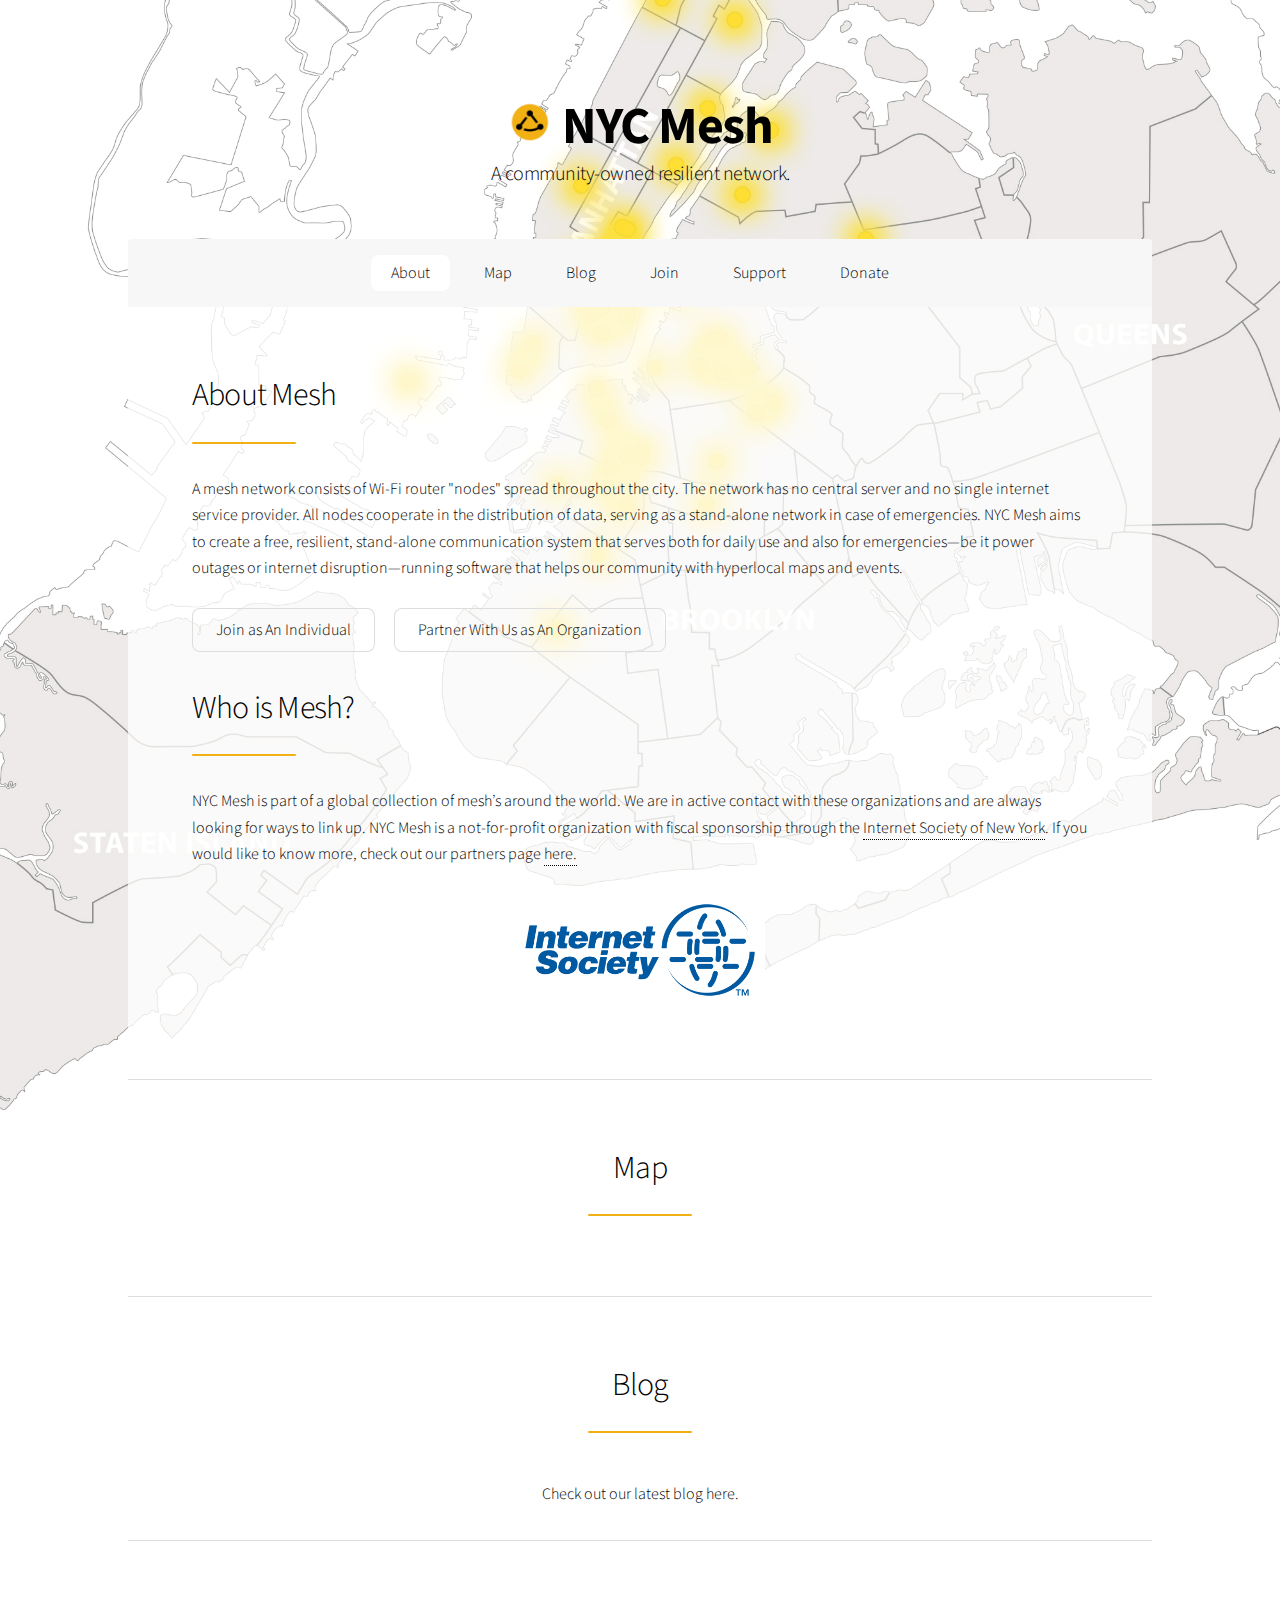
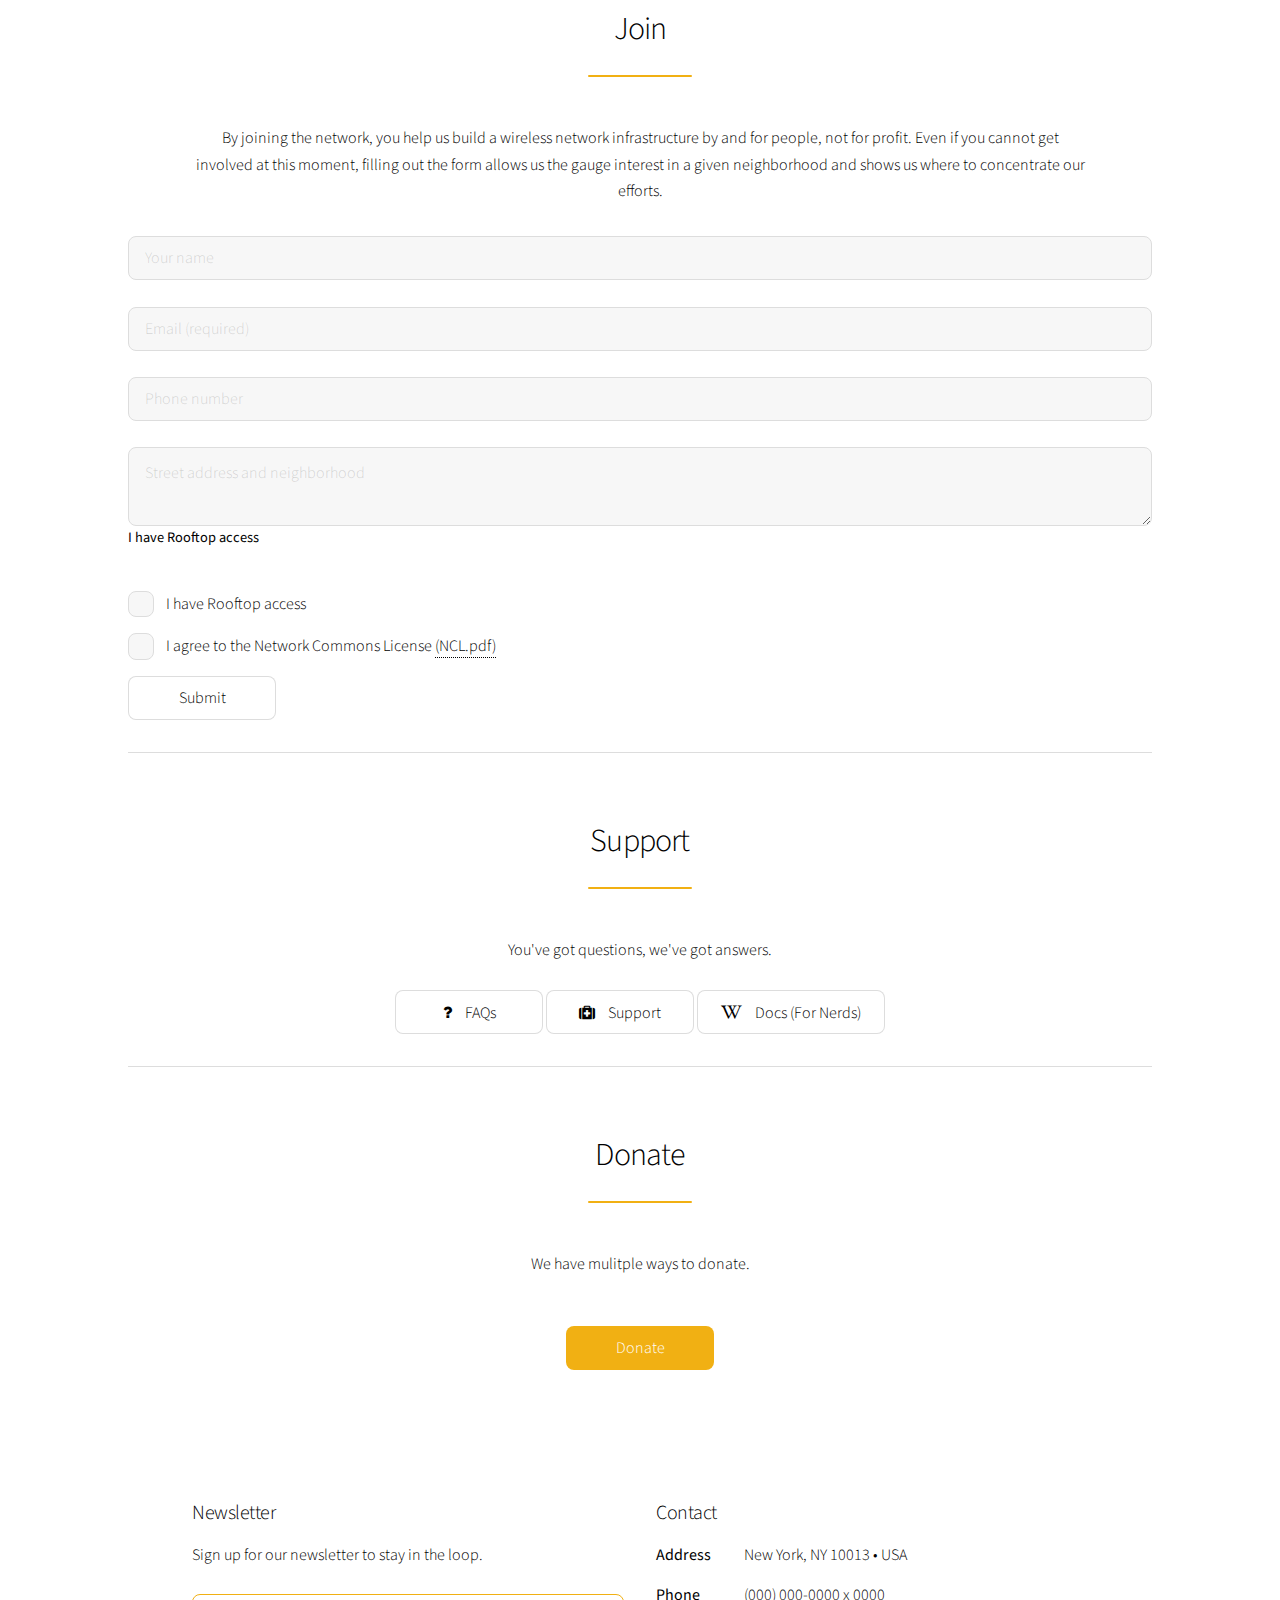
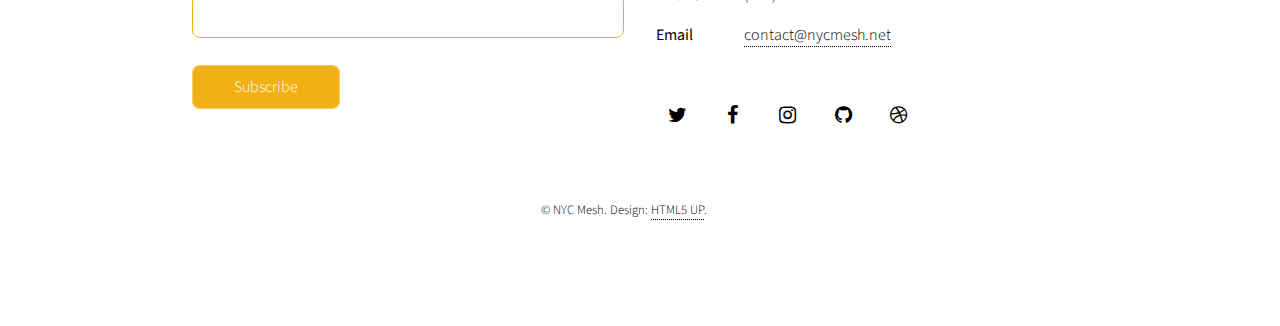
==== commit eeaa2f9d: "Update index.html" ====
--- a/index.html
+++ b/index.html
@@ -60,26 +60,7 @@
 
 										</ul>
                                        
-                                    <header class="major">
-											<h2>Why Mesh?</h2>
-									  </header>
-                                      <ul class="features">
-									<li>
-										<span class="icon major style1 fa-users"></span>
-										<h3>Social</h3>
-										<p>The mesh recognizes the right of humans to communicate and uses that right to build a system for the benefit of all people. It seeks to educate people about their data through tools, sources, and open-source technologies.</p>
-									</li>
-									<li>
-										<span class="icon major style1 fa-usd"></span>
-										<h3>Economical</h3>
-										<p>1/5 people in the US lack access to broadband. By using wireless infrastructure, we can deliver these speeds thousands of times cheaper than traditional fiber networks. By joining, you agree to share and extend this free network.</p>
-									</li>
-									<li>
-										<span class="icon major style1 fa-gear"></span>
-										<h3>Technical</h3>
-										<p>By moving the infrastructure above sea-level, allowing for multipoint-multipoint connections, and using smart routing software ensures that the network will work even in the worst of circumstances.</p>
-									</li>
-								</ul>
+ 
                                 <header class="major">
 											<h2>Who is Mesh? </h2>
 										</header>
@@ -223,4 +204,4 @@
 			<script src="assets/js/main.js"></script>
 
 	</body>
-</html>+</html>
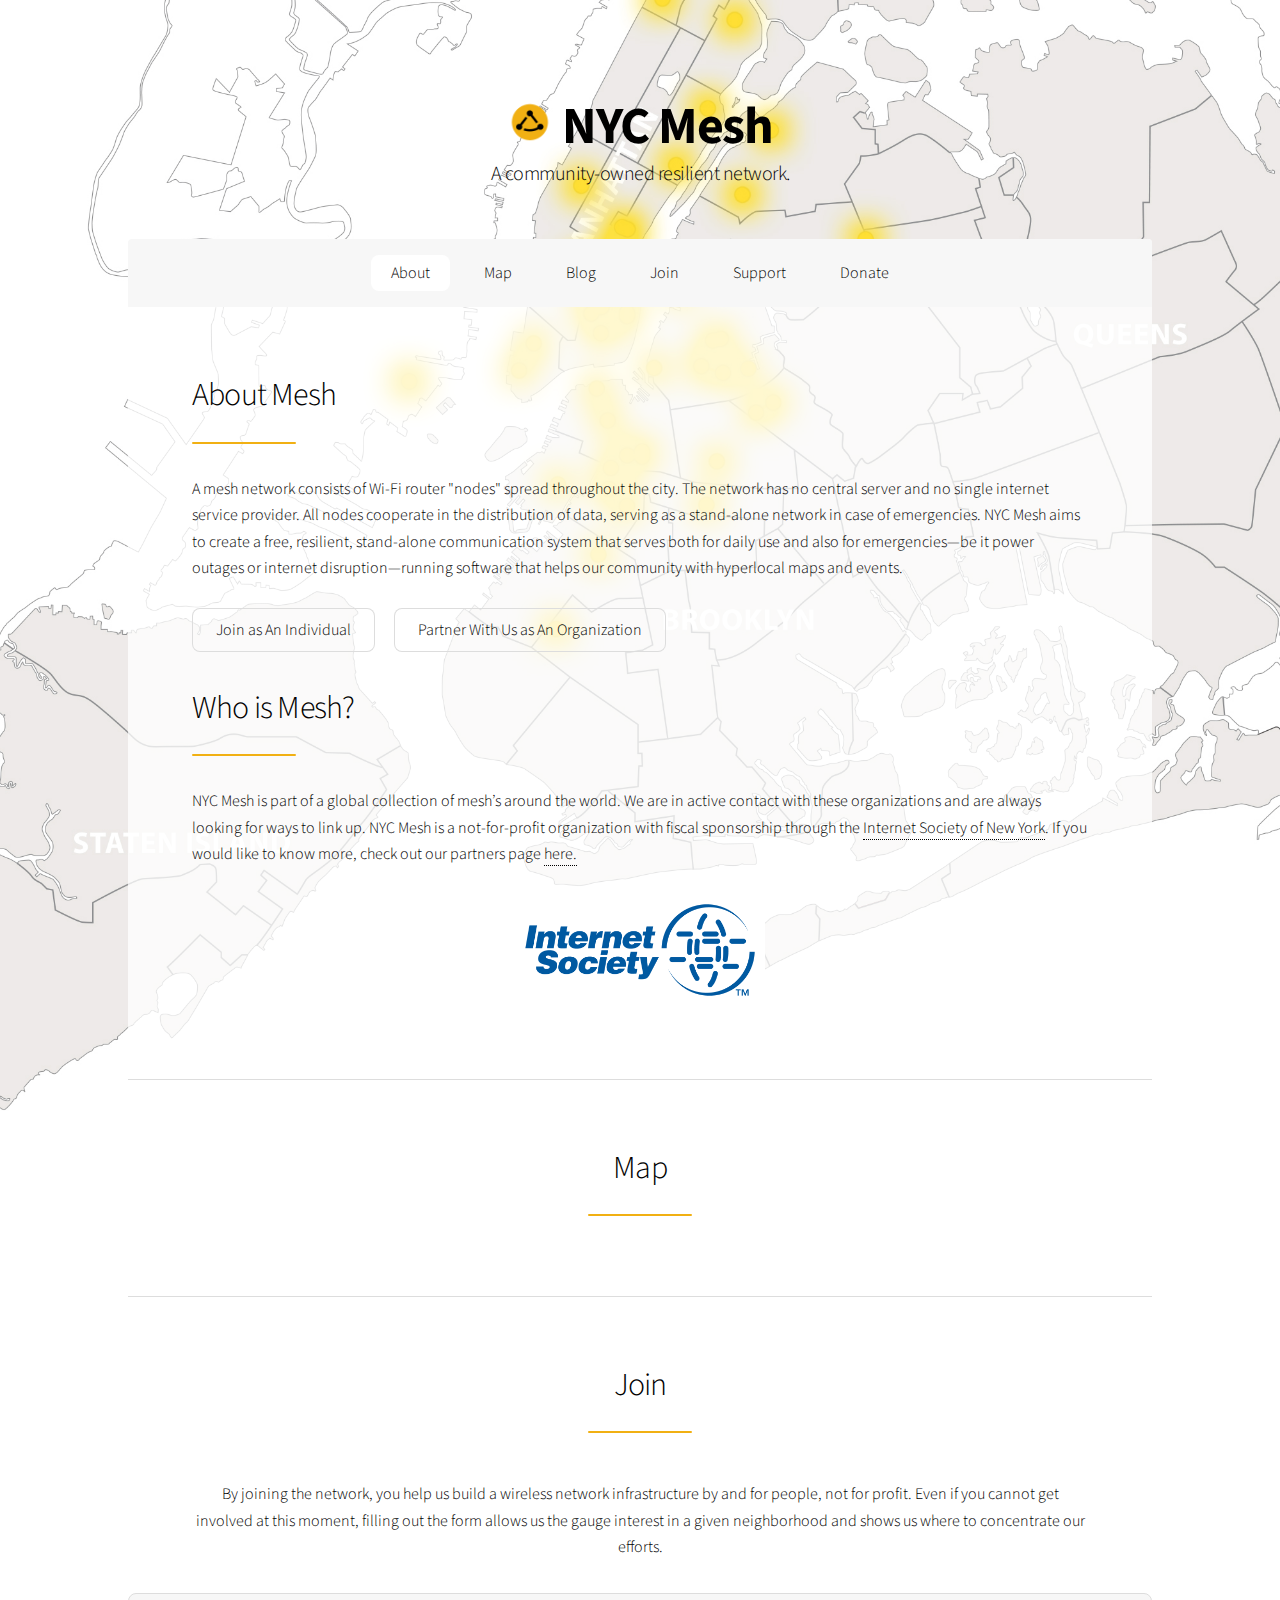
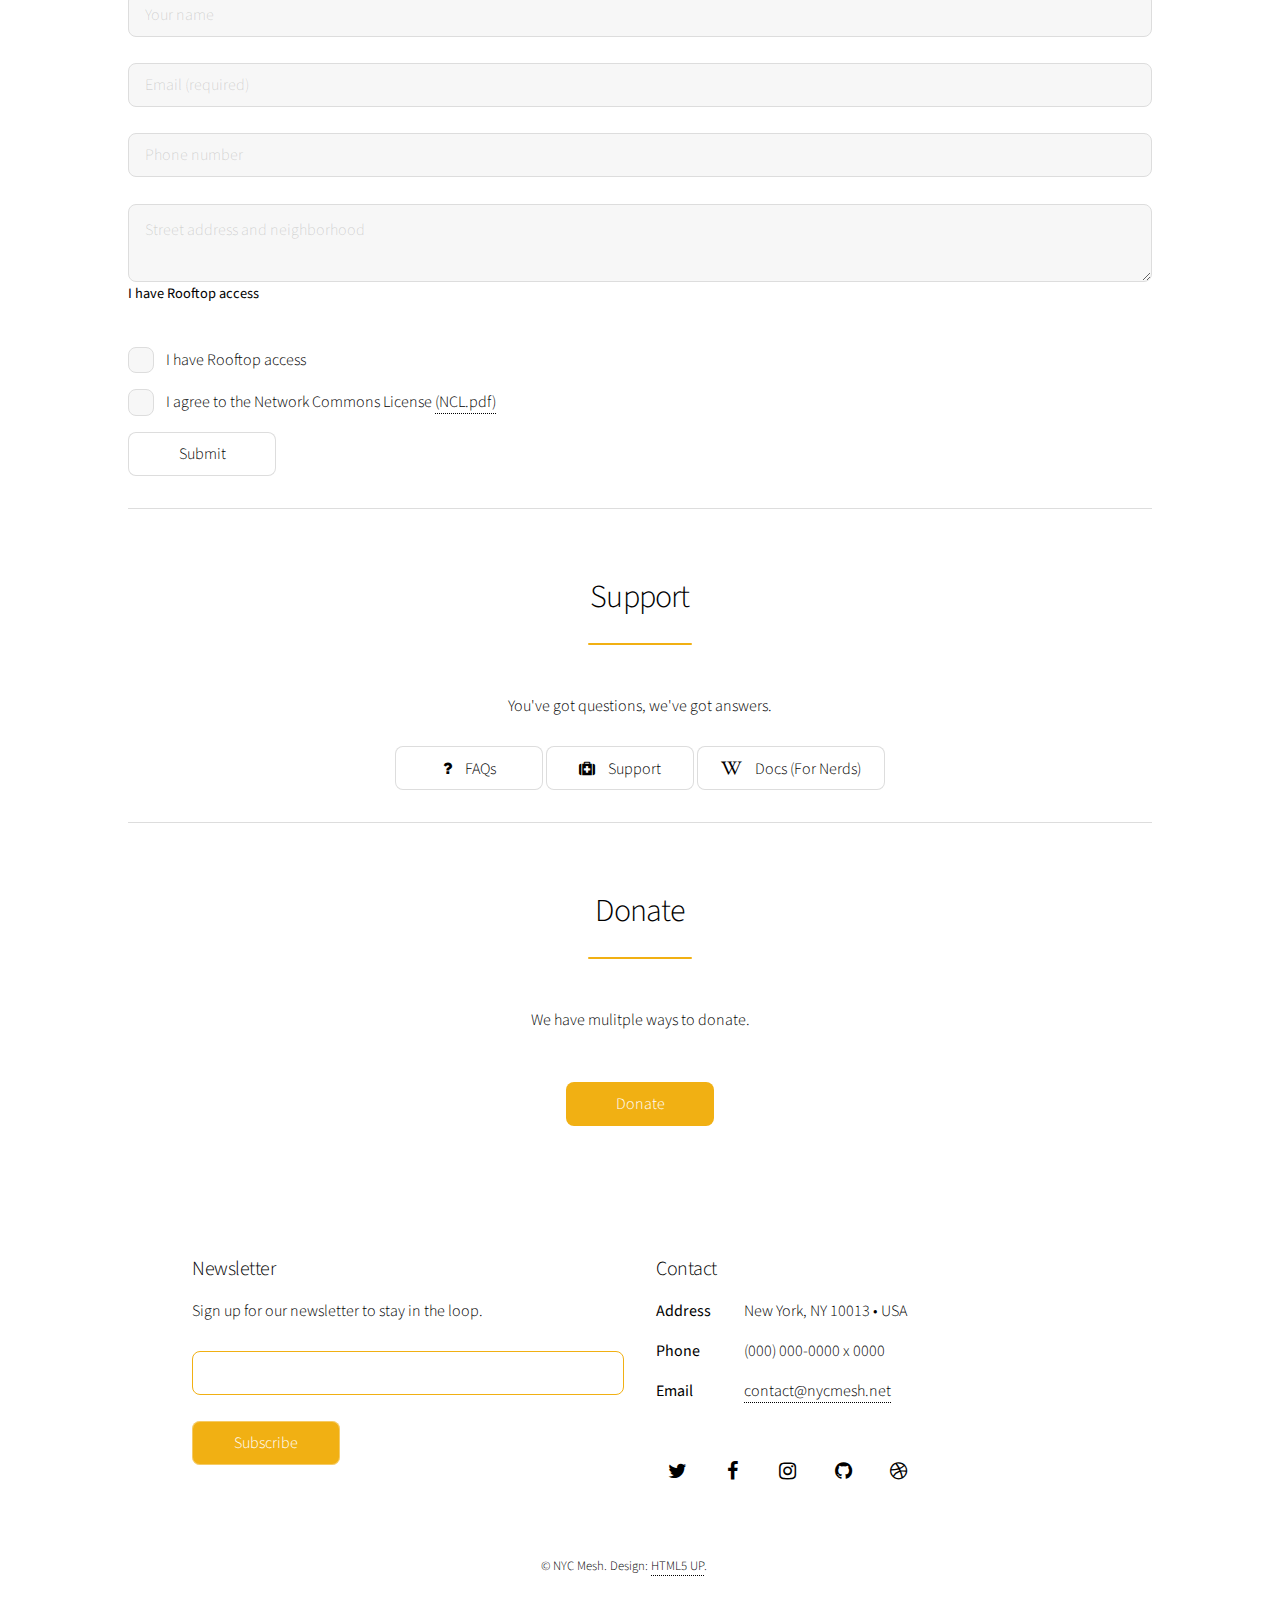
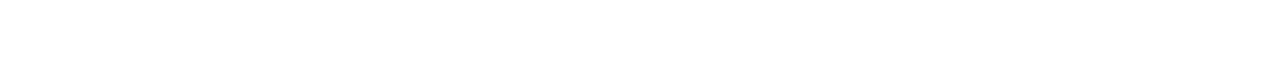
==== commit 3160229b: "Update" ====
--- a/index.html
+++ b/index.html
@@ -35,7 +35,7 @@
 						<ul>
 							<li><a href="#intro" class="active">About</a></li>
 							<li><a href="#map">Map</a></li>
-							<li><a href="#blog">Blog</a></li>
+							<li><a href=/blog>Blog</a></li>
 							<li><a href="#join">Join</a></li>
 							<li><a href="#support">Support</a></li>
 							<li><a href="#donate">Donate</a></li>
@@ -77,17 +77,7 @@
 	<h2>Map</h2></header>
 
 </section> 
-
-						<!-- blog Section -->
-							<section id="blog" class="main special">
-								<header class="major">
-									<h2>Blog</h2>
-								</header>
-								<p>Check out our latest blog here.
-
- </p>
-								
-							</section>
+		
 
 						
 
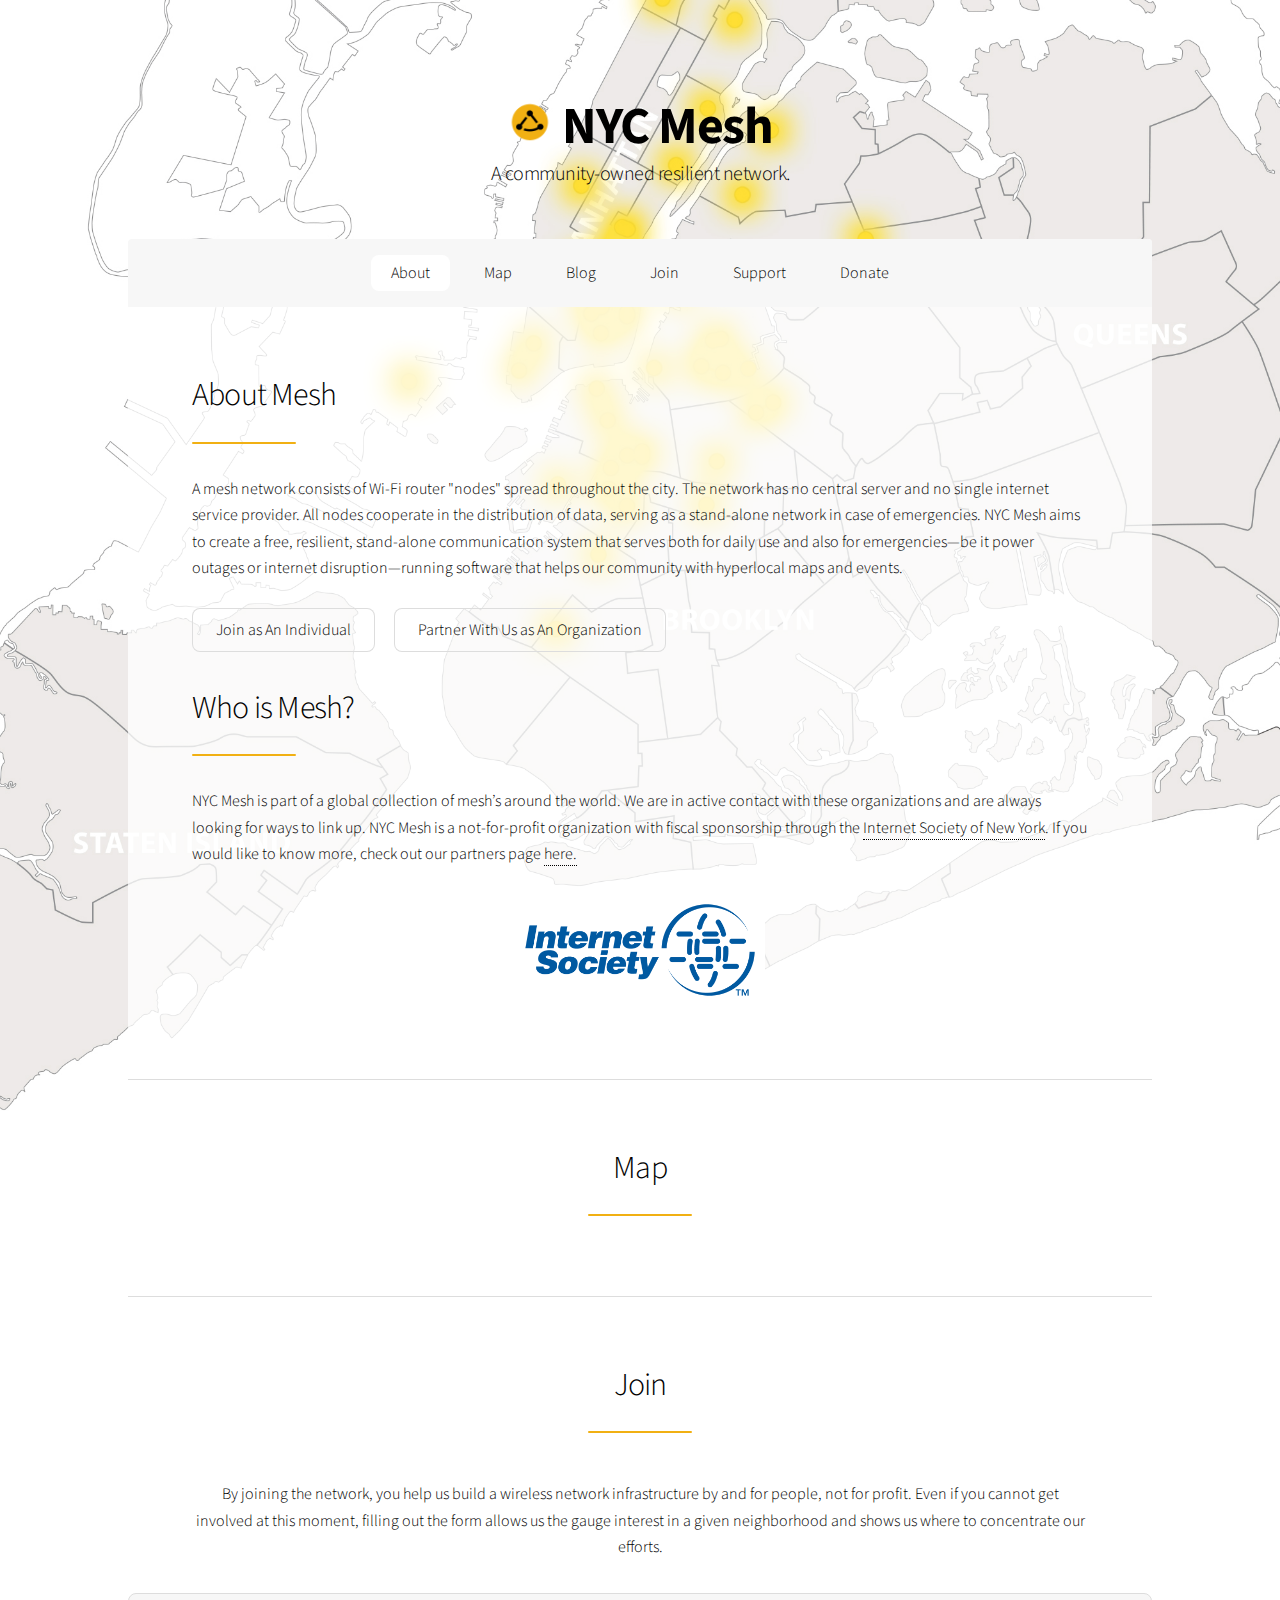
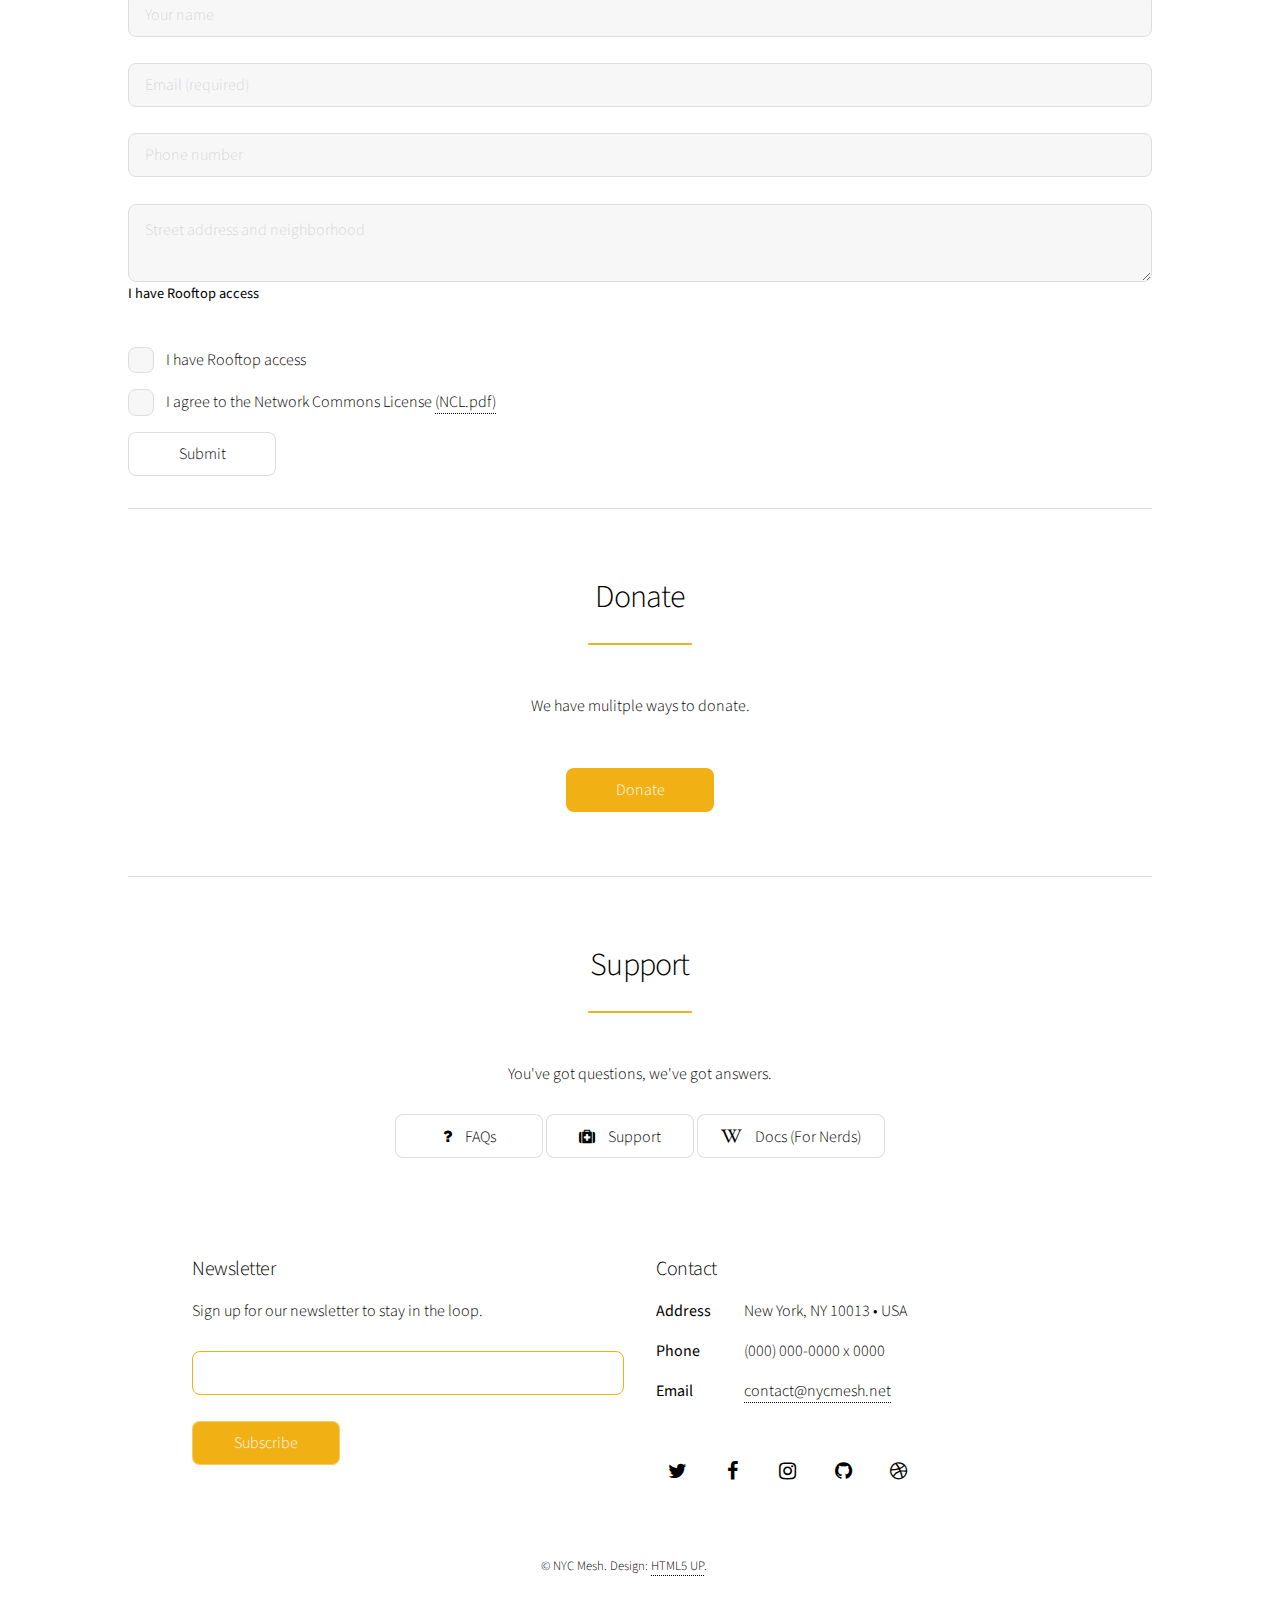
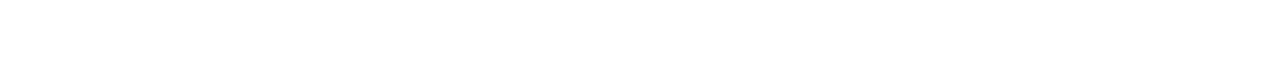
==== commit e7b07adc: "Update index.html" ====
--- a/index.html
+++ b/index.html
@@ -114,6 +114,18 @@
   <input type="hidden" name="fbzx" value="229178244945477229">
 
 </form>
+    	<!-- Donate -->
+                    					<section id="donate" class="main special">
+								<header class="major">
+									<h2>Donate</h2>								</header>
+
+									<p>We have mulitple ways to donate. </p>
+								<footer class="major">
+									<ul class="actions">
+										<li><a href="generic.html" class="button special">Donate</a></li>
+									</ul>
+								</footer>
+	</section>
 	</section>
    
     	<!-- Support -->
@@ -130,18 +142,6 @@
 
 	</section>
 
-    	<!-- Donate -->
-                    					<section id="donate" class="main special">
-								<header class="major">
-									<h2>Donate</h2>								</header>
-
-									<p>We have mulitple ways to donate. </p>
-								<footer class="major">
-									<ul class="actions">
-										<li><a href="generic.html" class="button special">Donate</a></li>
-									</ul>
-								</footer>
-	</section>
 
 					</div>
 
